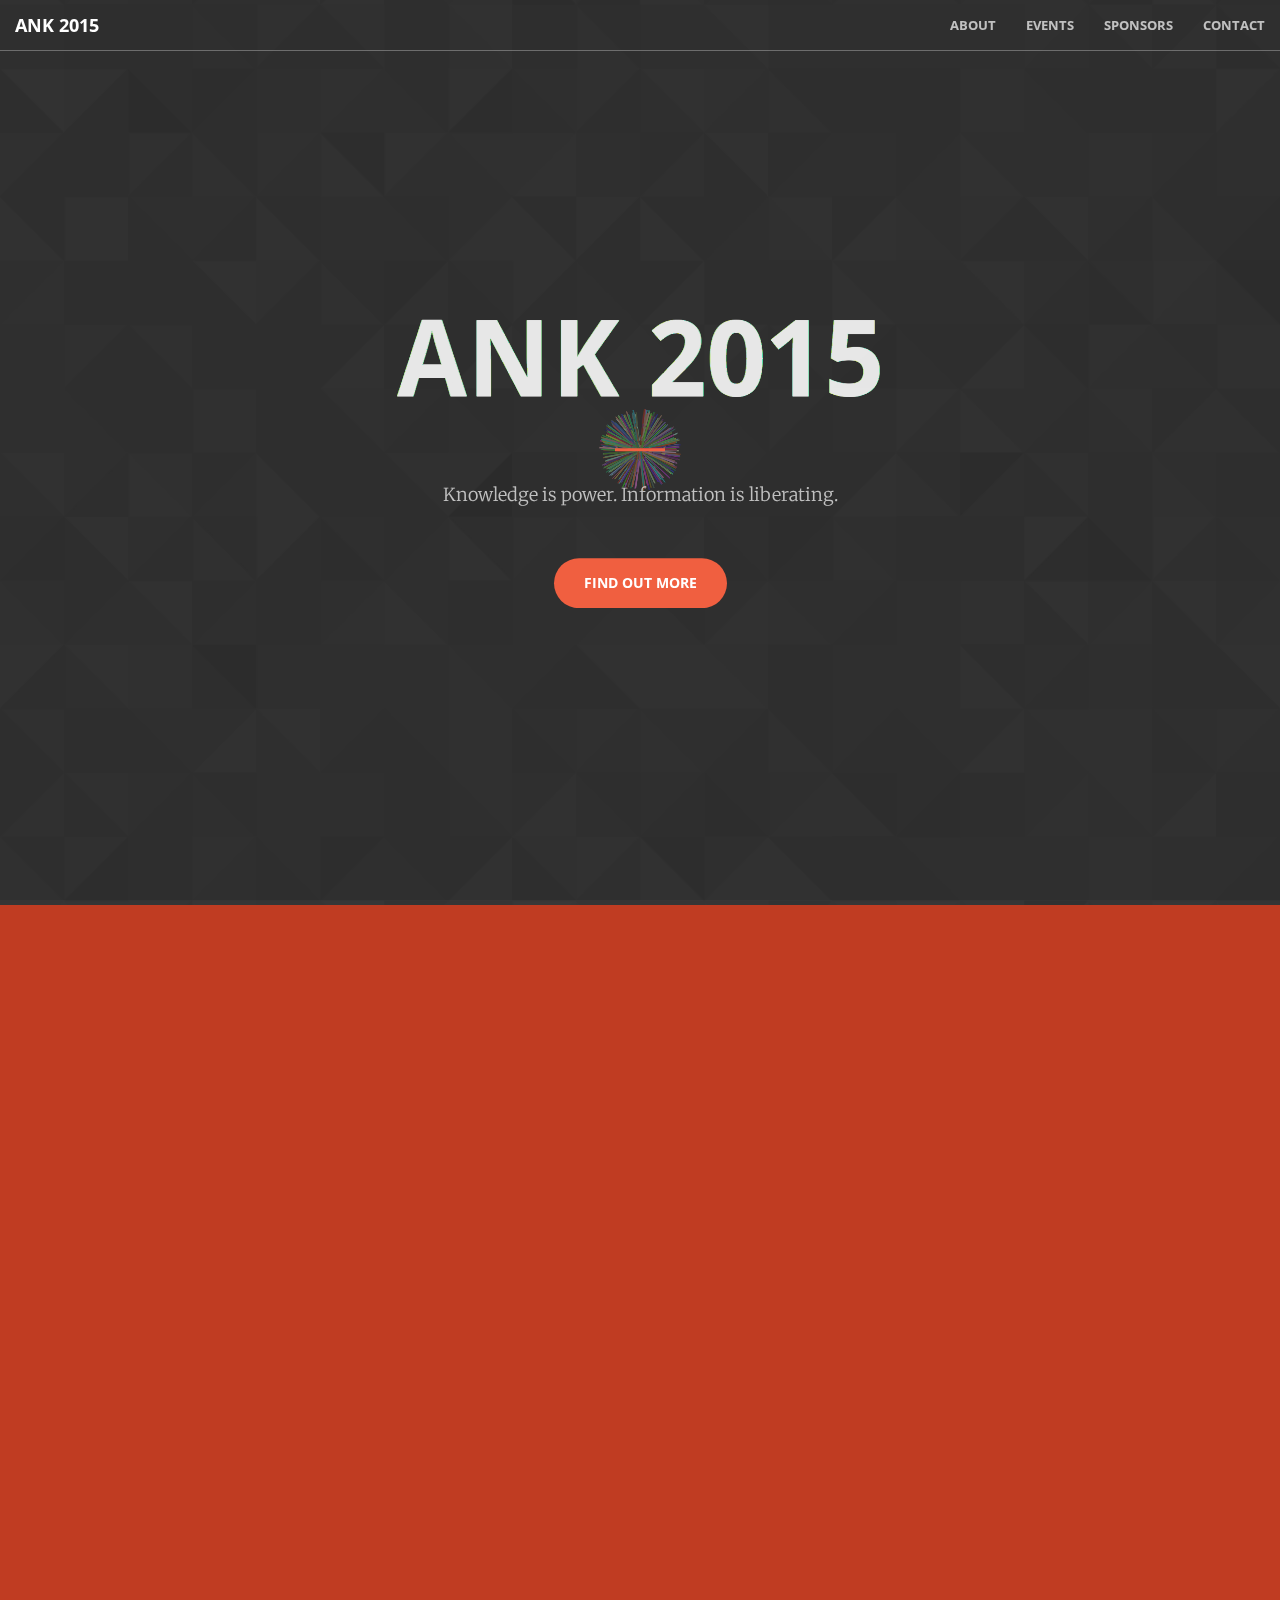
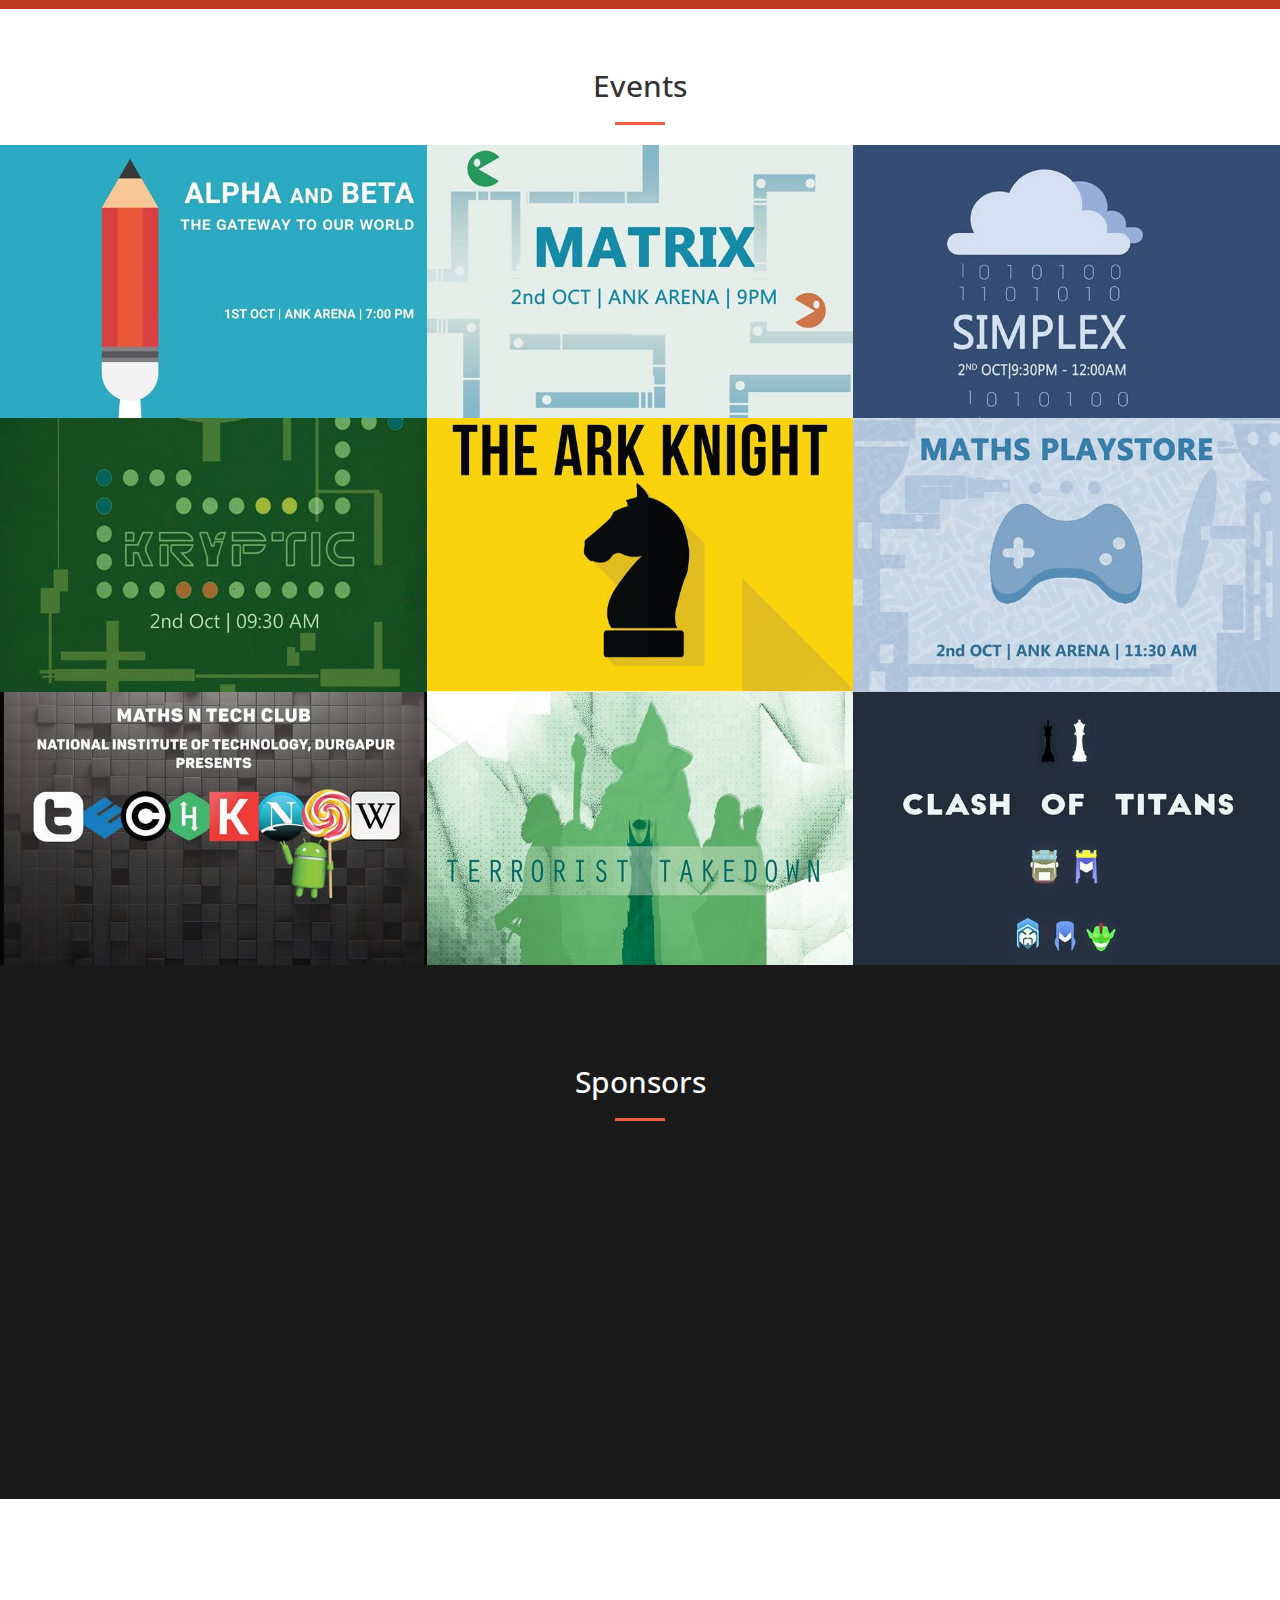
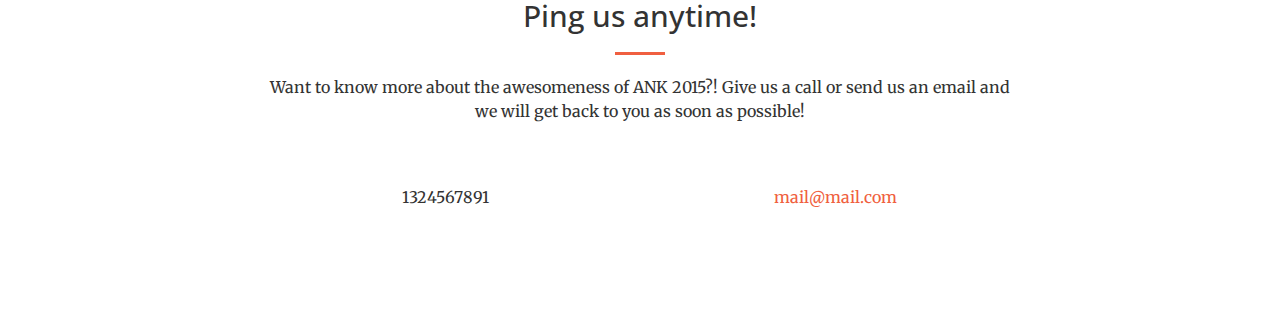
==== index.html @ 2918315d "Change event posters" ====
<!DOCTYPE html>
<html lang="en">

<head>

    <meta charset="utf-8">
    <meta http-equiv="X-UA-Compatible" content="IE=edge">
    <meta name="viewport" content="width=device-width, initial-scale=1">
    <meta name="description" content="ANK 2015 - The Knowledge Fest by National Institute Of Technology Durgapur Maths N Tech Club">
    <meta name="author" content="Maths N Tech Club">

    <title>ANK 2015 | The Knowledge Fest</title>

    <!-- Bootstrap Core CSS -->
    <link rel="stylesheet" href="css/bootstrap.min.css" type="text/css">

    <!-- Custom Fonts -->
    <link href='http://fonts.googleapis.com/css?family=Open+Sans:300italic,400italic,600italic,700italic,800italic,400,300,600,700,800' rel='stylesheet' type='text/css'>
    <link href='http://fonts.googleapis.com/css?family=Merriweather:400,300,300italic,400italic,700,700italic,900,900italic' rel='stylesheet' type='text/css'>
    <link rel="stylesheet" href="font-awesome/css/font-awesome.min.css" type="text/css">

    <!-- Plugin CSS -->
    <link rel="stylesheet" href="css/animate.min.css" type="text/css">

    <!-- Custom CSS -->
    <link rel="stylesheet" href="css/creative.css" type="text/css">
    <link rel="stylesheet" href="css/style.css" type="text/css">

    <!-- HTML5 Shim and Respond.js IE8 support of HTML5 elements and media queries -->
    <!-- WARNING: Respond.js doesn't work if you view the page via file:// -->
    <!--[if lt IE 9]>
        <script src="https://oss.maxcdn.com/libs/html5shiv/3.7.0/html5shiv.js"></script>
        <script src="https://oss.maxcdn.com/libs/respond.js/1.4.2/respond.min.js"></script>
    <![endif]-->

</head>

<body id="page-top">

    <nav id="mainNav" class="navbar navbar-default navbar-fixed-top">
        <div class="container-fluid">
            <!-- Brand and toggle get grouped for better mobile display -->
            <div class="navbar-header">
                <button type="button" class="navbar-toggle collapsed" data-toggle="collapse" data-target="#bs-example-navbar-collapse-1">
                    <span class="sr-only">Toggle navigation</span>
                    <span class="icon-bar"></span>
                    <span class="icon-bar"></span>
                    <span class="icon-bar"></span>
                </button>
                <a class="navbar-brand page-scroll" href="#page-top">ANK 2015</a>
            </div>

            <!-- Collect the nav links, forms, and other content for toggling -->
            <div class="collapse navbar-collapse" id="bs-example-navbar-collapse-1">
                <ul class="nav navbar-nav navbar-right">
                    <li>
                        <a class="page-scroll" href="#about">About</a>
                    </li>
                    <li>
                        <a class="page-scroll" href="#events">Events</a>
                    </li>
                    <li>
                        <a class="page-scroll" href="#sponsors">Sponsors</a>
                    </li>
                    <li>
                        <a class="page-scroll" href="#contact">Contact</a>
                    </li>
                </ul>
            </div>
            <!-- /.navbar-collapse -->
        </div>
        <!-- /.container-fluid -->
    </nav>

    <header>
    	<canvas id="bgCanvas"></canvas>
        <div class="header-content">
            <div class="header-content-inner">
            <div id="Pcontainer" class="Pcontainer">
                <ul id="scene" class="scene" data-scalar-x="4" data-scalar-y="8">
                    <li class="layer ankBig" data-depth="1.00"><img src="img/pllx/ankBig.png" class="img-responsive"></li>
                    <li class="layer ankBig" data-depth="0.80"><img src="img/pllx/ankBig.png" class="img-responsive"></li>
                    <li class="layer ankBig" data-depth="0.60"><img src="img/pllx/ankBig.png" class="img-responsive"></li>
                    <li class="layer ankBig" data-depth="0.40"><img src="img/pllx/ankBig.png" class="img-responsive"></li>
                    <li class="layer ankBig" data-depth="0.20"><img src="img/pllx/ankBig.png" class="img-responsive"></li>
                    <li class="layer ankBig" data-depth="0.00"><img src="img/pllx/ankBig.png" class="img-responsive"></li>
                </ul>
            </div>



                <h1 id="ankBigText">ANK 2015</h1>
                <hr>
                <p>Knowledge is power. Information is liberating.</p>
                <a href="#about" class="btn btn-primary btn-xl page-scroll">Find Out More</a>
            </div>


    


        </div>
    </header>

    <section class="bg-primary" id="about">
        <div class="container">
            <div class="row">
                <div class="col-lg-8 col-lg-offset-2 text-center" id="aboutAnk">
                    <h2 class="section-heading">About ANK</h2>
                    <hr class="light">
                    <p class="text-faded">Started in the year 2004, Maths and Tech Club was initially conceived with the concept of creating a platform to engender in students fervour for mathematics by emphasising its benefits and the want for logic through a multitude of intriguing challenges. Due to the uniqueness of our area of emphasis and the unending support of our faculty, Maths N Tech Club conquers greater heights with every passing year, as is evident from the grand success of ANK 2013, and also the third edi-tion of the technical magazine Anveshan which has received favourable reviews from a number of national institutes in the field, providing national cognition. The aim is to imbue some gaiety in our intensely banal odd- semester, where students can enhance their aptitude, quench their knowledge for thirst, and have a jovial time. ANK 2014 is conceptuated to take these things into consideration. Coming up with a plethora of events like Simplex, Kryptic, Constructo, Clash of the Titans, Terrorist Takedown etc, this fest guarantees to elevate student aptitude to a new zenith of logic and free-thinking. 
</p>
                    <a href="#" id="getStartedButton" class="btn btn-default btn-xl">Get Started!</a>
                </div>
            </div>
        </div>
    </section>


    <section class="no-padding" id="events">
    	<div class="container">
            <div class="row">
                <div class="col-lg-12 text-center">
                    <h2 class="section-heading" id="eventsHeading">Events</h2>
                    <hr class="primary">
                </div>
            </div>
        </div>
        <div class="container-fluid">
            <div class="row no-gutter">
                <div class="col-lg-4 col-sm-6">
                    <a href="#" class="portfolio-box">
                        <img src="img/events/alphaandbeta.jpg" class="img-responsive event-img" alt="">
                        <div class="portfolio-box-caption">
                            <div class="portfolio-box-caption-content">
                                <div class="project-name">
                                    ALPHA AND BETA
                                </div>
                            </div>
                        </div>
                    </a>
                </div>
                <div class="col-lg-4 col-sm-6">
                    <a href="#" class="portfolio-box">
                        <img src="img/events/matrix.jpg" class="img-responsive event-img" alt="">
                        <div class="portfolio-box-caption">
                            <div class="portfolio-box-caption-content">
                                <div class="project-name">
                                    MATRIX
                                </div>
                            </div>
                        </div>
                    </a>
                </div>
                <div class="col-lg-4 col-sm-6">
                    <a href="#" class="portfolio-box">
                        <img src="img/events/simplex.jpg" class="img-responsive event-img" alt="">
                        <div class="portfolio-box-caption">
                            <div class="portfolio-box-caption-content">
                                <div class="project-name">
                                    SIMPLEX
                                </div>
                            </div>
                        </div>
                    </a>
                </div>
                <div class="col-lg-4 col-sm-6">
                    <a href="#" class="portfolio-box">
                        <img src="img/events/kryptic.jpg" class="img-responsive event-img" alt="">
                        <div class="portfolio-box-caption">
                            <div class="portfolio-box-caption-content">
                                <div class="project-name">
                                    KRYPTIC
                                </div>
                            </div>
                        </div>
                    </a>
                </div>
                <div class="col-lg-4 col-sm-6">
                    <a href="#" class="portfolio-box">
                        <img src="img/events/thearkknight.jpg" class="img-responsive event-img" alt="">
                        <div class="portfolio-box-caption">
                            <div class="portfolio-box-caption-content">
                                <div class="project-name">
                                    THE ARK KNIGHT
                                </div>
                            </div>
                        </div>
                    </a>
                </div>
                <div class="col-lg-4 col-sm-6">
                    <a href="#" class="portfolio-box">
                        <img src="img/events/mathsplaystore.jpg" class="img-responsive event-img" alt="">
                        <div class="portfolio-box-caption">
                            <div class="portfolio-box-caption-content">
                                <div class="project-name">
                                    MATHS PLAY STORE
                                </div>
                            </div>
                        </div>
                    </a>
                </div>
                <div class="col-lg-4 col-sm-6">
                    <a href="#" class="portfolio-box">
                        <img src="img/events/techknow.jpg" class="img-responsive event-img" alt="">
                        <div class="portfolio-box-caption">
                            <div class="portfolio-box-caption-content">
                                <div class="project-name">
                                    TECH KNOW
                                </div>
                            </div>
                        </div>
                    </a>
                </div>
                <div class="col-lg-4 col-sm-6">
                    <a href="#" class="portfolio-box">
                        <img src="img/events/tt.jpg" class="img-responsive event-img" alt="">
                        <div class="portfolio-box-caption">
                            <div class="portfolio-box-caption-content">
                                <div class="project-name">
                                    TERRORIST TAKEDOWN
                                </div>
                            </div>
                        </div>
                    </a>
                </div>
                <div class="col-lg-4 col-sm-6">
                    <a href="#" class="portfolio-box">
                        <img src="img/events/clashoftitans.jpg" class="img-responsive event-img" alt="">
                        <div class="portfolio-box-caption">
                            <div class="portfolio-box-caption-content">
                                <div class="project-name">
                                    CLASH OF TITANS
                                </div>
                            </div>
                        </div>
                    </a>
            	</div>
        </div>
    </section>



        <section id="sponsors">
        <div class="container">
            <div class="row">
                <div class="col-lg-12 text-center">
                    <h2 class="section-heading">Sponsors</h2>
                    <hr class="primary">
                </div>
            </div>
        </div>
        <div class="container">
            <div class="row">
                <div class="col-lg-3 col-md-6 text-center">
                    <div class="service-box">
                        <img src="img/sopnsors/flo.png" class="img-responsive" alt="">
                        <h3>Career Launcher</h3>
                        <p class="text-muted">Tag Line</p>
                    </div>
                </div>
                <div class="col-lg-3 col-md-6 text-center">
                    <div class="service-box">
                        <img src="img/sopnsors/lee.png" class="img-responsive" alt="">
                        <h3>Lee</h3>
                        <p class="text-muted">tag</p>
                    </div>
                </div>
                <div class="col-lg-3 col-md-6 text-center">
                    <div class="service-box">
                        <img src="img/sopnsors/lol.png" class="img-responsive" alt="">
                        <h3>Unison</h3>
                    </div>
                </div>
                <div class="col-lg-3 col-md-6 text-center">
                    <div class="service-box">
                        <img src="img/sopnsors/sav.png" class="img-responsive" alt="">
                        <h3>Sarovar</h3>
                        <p class="text-muted">Sarovar Hotels</p>
                    </div>
                </div>
            </div>
        </div>
    </section>


    <section id="contact">
        <div class="container">
            <div class="row">
                <div class="col-lg-8 col-lg-offset-2 text-center">
                    <h2 class="section-heading">Ping us anytime!</h2>
                    <hr class="primary">
                    <p>Want to know more about the awesomeness of ANK 2015?! Give us a call or send us an email and we will get back to you as soon as possible!</p>
                </div>
                <div class="col-lg-4 col-lg-offset-2 text-center">
                    <i class="fa fa-phone fa-3x wow bounceIn"></i>
                    <p>1324567891</p>
                </div>
                <div class="col-lg-4 text-center">
                    <i class="fa fa-envelope-o fa-3x wow bounceIn" data-wow-delay=".1s"></i>
                    <p><a href="mailto:your-email@your-domain.com">mail@mail.com</a></p>
                </div>
            </div>
        </div>
    </section>

    <!-- jQuery -->
    <script src="js/jquery.js"></script>

    <!-- Bootstrap Core JavaScript -->
    <script src="js/bootstrap.min.js"></script>

    <!-- Plugin JavaScript -->
    <script src="js/jquery.easing.min.js"></script>
    <script src="js/jquery.fittext.js"></script>
    <script src="js/wow.min.js"></script>

    <!-- Parallax Scripts -->
    <script src="js/parallax.min.js"></script>

    <!-- scroll scripts -->
    <script type="text/javascript" src="js/TweenMax.min.js"></script>
    <script src="js/jquery.superscrollorama.js"></script>


    <script>

    // Parallax
    var scene = document.getElementById('scene');
    var parallax = new Parallax(scene);

    </script>


    <!-- Custom Theme JavaScript -->
    <script src="js/creative.js"></script>



    <script type="text/javascript">
    // Scroll
    $(document).ready(function() {
			var controller = $.superscrollorama();
			var scrollDuration = 200;
			// individual element tween examples
			controller.addTween('#aboutAnk', TweenMax.from( $('#about'), .6, {css:{background: '#C03C22'}}));
			controller.addTween('#aboutAnk', TweenMax.from( $('#aboutAnk'), 1, {css:{opacity: 0,paddingTop: '6%'}}));


			
			controller.addTween('#sponsors', TweenMax.fromTo( $('.service-box'), .25, {css:{opacity:0, width:'80%'}, immediateRender:true, ease:Quad.easeInOut}, {css:{opacity:1, width:'100%'}, ease:Quad.easeInOut}), scrollDuration);

			//alert("hi");
		});
    </script>


    <script src="js/stats.min.js"></script>
		<script src="js/proton-1.0.0.min.js"></script>
		<script>
			var canvas;
			var context;
			var proton;
			var renderer;
			var emitter;
			var stats;
			var mouseObj;
			var _mousedown = false;
			var repulsionBehaviour, crossZoneBehaviour;
			
			Main();
			
			function Main() {
				canvas = document.getElementById("bgCanvas");
				canvas.width = window.innerWidth;
				canvas.height = window.innerHeight;
				context = canvas.getContext('2d');
				addStats();

				createProton();
				createRenderer();
				tick();
				canvas.addEventListener('mousedown', mousedownHandler, false);
				canvas.addEventListener('mouseup', mouseupHandler, false);
				canvas.addEventListener('mousemove', mousemoveHandler, false);
				window.onresize = function(e) {
					canvas.width = window.innerWidth;
					canvas.height = window.innerHeight;
					crossZoneBehaviour.reset(new Proton.RectZone(0, 0, canvas.width, canvas.height), 'cross');
				}
			}

			function addStats() {
				stats = new Stats();
				stats.setMode(2);
				stats.domElement.style.position = 'absolute';
				stats.domElement.style.left = '0px';
				stats.domElement.style.top = '0px';
				//document.body.appendChild(stats.domElement);
			}

			function createProton() {
				proton = new Proton;
				emitter = new Proton.Emitter();
				emitter.damping = 0.008;
				emitter.rate = new Proton.Rate(260);
				emitter.addInitialize(new Proton.Mass(1));
				//emitter.addInitialize(new Proton.ImageTarget(['img/particle.png'], 32));
				emitter.addInitialize(new Proton.Radius(20, 200));
				emitter.addBehaviour(new Proton.Alpha(1, 0));
				emitter.addInitialize(new Proton.Velocity(new Proton.Span(0.1), new Proton.Span(0, 360), 'polar'));
				emitter.addBehaviour(new Proton.Scale(3.5, 0.1));

				mouseObj = {
					x : 1003 / 2,
					y : 610 / 2
				};
				repulsionBehaviour = new Proton.Repulsion(mouseObj, 0, 0);
				addrepulsionBehaviours();
				crossZoneBehaviour = new Proton.CrossZone(new Proton.RectZone(0, 0, canvas.width, canvas.height), 'cross');
				emitter.addBehaviour(new Proton.Color('random'));
				emitter.addBehaviour(repulsionBehaviour);
				emitter.addBehaviour(crossZoneBehaviour);
				emitter.p.x = canvas.width / 2;
				emitter.p.y = canvas.height / 2;
				emitter.emit('once');
				proton.addEmitter(emitter);
			}

			function addrepulsionBehaviours() {
				var total = 60;
				var d = 360 / total;
				var R = 230;
				for (var i = 0; i < 360; i += d) {
					var x = R * Math.cos(i * Math.PI / 180);
					var y = R * Math.sin(i * Math.PI / 180);
					emitter.addBehaviour(new Proton.Attraction({
						x : x + canvas.width / 2,
						y : y + canvas.height / 2
					}, 10, 300));
				}

				emitter.addBehaviour(new Proton.Repulsion({
					x : canvas.width / 2,
					y : canvas.height / 2
				}, 20, 300));
			}

			function mousedownHandler(e) {
				_mousedown = true;
			}

			function mousemoveHandler(e) {
				if (_mousedown) {
					var _x, _y;
					if (e.layerX || e.layerX == 0) {
						_x = e.layerX;
						_y = e.layerY;
					} else if (e.offsetX || e.offsetX == 0) {
						_x = e.offsetX;
						_y = e.offsetY;
					}

					mouseObj.x = _x;
					mouseObj.y = _y;
					repulsionBehaviour.reset(mouseObj, 30, 500);
				}
			}

			function createRenderer() {
				renderer = new Proton.Renderer('other', proton);
				renderer.onProtonUpdate = function() {
					context.fillStyle = "rgba(0, 0, 0, 0.07)";
					context.fillRect(0, 0, canvas.width, canvas.height);
				};

				renderer.onParticleUpdate = function(particle) {
					context.beginPath();
					context.strokeStyle = particle.color;
					context.lineWidth = 1;
					context.moveTo(particle.old.p.x, particle.old.p.y);
					context.lineTo(particle.p.x, particle.p.y);
					context.closePath();
					context.stroke();
				};

				renderer.start();
			}

			function mouseupHandler(e) {
				_mousedown = false;
				repulsionBehaviour.reset(mouseObj, 0, 0);
			}

			function tick() {
				requestAnimationFrame(tick);

				stats.begin();
				proton.update();
				stats.end();
			}
		</script>


</body>

</html>
---- css/creative.css ----
/*!
 * Start Bootstrap - Creative Bootstrap Theme (http://startbootstrap.com)
 * Code licensed under the Apache License v2.0.
 * For details, see http://www.apache.org/licenses/LICENSE-2.0.
 */

html,
body {
    width: 100%;
    height: 100%;
}

body {
    font-family: Merriweather,'Helvetica Neue',Arial,sans-serif;
}

hr {
    max-width: 50px;
    border-color: #f05f40;
    border-width: 3px;
}

hr.light {
    border-color: #fff;
}

a {
    color: #f05f40;
    -webkit-transition: all .35s;
    -moz-transition: all .35s;
    transition: all .35s;
}

a:hover,
a:focus {
    color: #eb3812;
}

h1,
h2,
h3,
h4,
h5,
h6 {
    font-family: 'Open Sans','Helvetica Neue',Arial,sans-serif;
}

p {
    margin-bottom: 20px;
    font-size: 16px;
    line-height: 1.5;
}

.bg-primary {
    background-color: #f05f40;
}

.bg-dark {
    color: #fff;
    background-color: #222;
}

.text-faded {
    color: rgba(255,255,255,.7);
}

section {
    padding: 100px 0;
}

aside {
    padding: 50px 0;
}

.no-padding {
    padding: 0;
}

.navbar-default {
    border-color: rgba(34,34,34,.05);
    font-family: 'Open Sans','Helvetica Neue',Arial,sans-serif;
    background-color: #fff;
    -webkit-transition: all .35s;
    -moz-transition: all .35s;
    transition: all .35s;
}

.navbar-default .navbar-header .navbar-brand {
    text-transform: uppercase;
    font-family: 'Open Sans','Helvetica Neue',Arial,sans-serif;
    font-weight: 700;
    color: #f05f40;
}

.navbar-default .navbar-header .navbar-brand:hover,
.navbar-default .navbar-header .navbar-brand:focus {
    color: #eb3812;
}

.navbar-default .nav > li>a,
.navbar-default .nav>li>a:focus {
    text-transform: uppercase;
    font-size: 13px;
    font-weight: 700;
    color: #222;
}

.navbar-default .nav > li>a:hover,
.navbar-default .nav>li>a:focus:hover {
    color: #f05f40;
}

.navbar-default .nav > li.active>a,
.navbar-default .nav>li.active>a:focus {
    color: #f05f40!important;
    background-color: transparent;
}

.navbar-default .nav > li.active>a:hover,
.navbar-default .nav>li.active>a:focus:hover {
    background-color: transparent;
}

@media(min-width:768px) {
    .navbar-default {
        border-color: rgba(255,255,255,.3);
        background-color: transparent;
    }

    .navbar-default .navbar-header .navbar-brand {
        color: rgba(255,255,255,.7);
    }

    .navbar-default .navbar-header .navbar-brand:hover,
    .navbar-default .navbar-header .navbar-brand:focus {
        color: #fff;
    }

    .navbar-default .nav > li>a,
    .navbar-default .nav>li>a:focus {
        color: rgba(255,255,255,.7);
    }

    .navbar-default .nav > li>a:hover,
    .navbar-default .nav>li>a:focus:hover {
        color: #fff;
    }

    .navbar-default.affix {
        border-color: rgba(34,34,34,.05);
        background-color: #fff;
    }

    .navbar-default.affix .navbar-header .navbar-brand {
        font-size: 14px;
        color: #f05f40;
    }

    .navbar-default.affix .navbar-header .navbar-brand:hover,
    .navbar-default.affix .navbar-header .navbar-brand:focus {
        color: #eb3812;
    }

    .navbar-default.affix .nav > li>a,
    .navbar-default.affix .nav>li>a:focus {
        color: #222;
    }

    .navbar-default.affix .nav > li>a:hover,
    .navbar-default.affix .nav>li>a:focus:hover {
        color: #f05f40;
    }
}

header {
    position: relative;
    width: 100%;
    min-height: auto;
    text-align: center;
    color: #fff;
    background-image: url(../img/pattern.png);
    background-position: center;
    -webkit-background-size: cover;
    -moz-background-size: cover;
    background-size: cover;
    -o-background-size: cover;
}

header .header-content {
    position: relative;
    width: 100%;
    padding: 100px 15px;
    text-align: center;
}

header .header-content .header-content-inner h1 {
    margin-top: 0;
    margin-bottom: 0;
    text-transform: uppercase;
    font-weight: 700;
}

header .header-content .header-content-inner hr {
    margin: 30px auto;
}

header .header-content .header-content-inner p {
    margin-bottom: 50px;
    font-size: 16px;
    font-weight: 300;
    color: rgba(255,255,255,.7);
}

@media(min-width:768px) {
    header {
        min-height: 100%;
    }

    header .header-content {
        position: absolute;
        top: 50%;
        padding: 0 50px;
        -webkit-transform: translateY(-50%);
        -ms-transform: translateY(-50%);
        transform: translateY(-50%);
    }

    header .header-content .header-content-inner {
        margin-right: auto;
        margin-left: auto;
        max-width: 1000px;
    }

    header .header-content .header-content-inner p {
        margin-right: auto;
        margin-left: auto;
        max-width: 80%;
        font-size: 18px;
    }
}

.section-heading {
    margin-top: 0;
}

.service-box {
    margin: 50px auto 0;
    max-width: 400px;
}

@media(min-width:992px) {
    .service-box {
        margin: 20px auto 0;
    }
}

.service-box p {
    margin-bottom: 0;
}

.portfolio-box {
    display: block;
    position: relative;
    margin: 0 auto;
    max-width: 650px;
}

.portfolio-box .portfolio-box-caption {
    display: block;
    position: absolute;
    bottom: 0;
    width: 100%;
    height: 100%;
    text-align: center;
    color: #fff;
    opacity: 0;
    background: rgba(240,95,64,.9);
    -webkit-transition: all .35s;
    -moz-transition: all .35s;
    transition: all .35s;
}

.portfolio-box .portfolio-box-caption .portfolio-box-caption-content {
    position: absolute;
    top: 50%;
    width: 100%;
    text-align: center;
    transform: translateY(-50%);
}

.portfolio-box .portfolio-box-caption .portfolio-box-caption-content .project-category,
.portfolio-box .portfolio-box-caption .portfolio-box-caption-content .project-name {
    padding: 0 15px;
    font-family: 'Open Sans','Helvetica Neue',Arial,sans-serif;
}

.portfolio-box .portfolio-box-caption .portfolio-box-caption-content .project-category {
    text-transform: uppercase;
    font-size: 14px;
    font-weight: 600;
}

.portfolio-box .portfolio-box-caption .portfolio-box-caption-content .project-name {
    font-size: 18px;
}

.portfolio-box:hover .portfolio-box-caption {
    opacity: 1;
}

@media(min-width:768px) {
    .portfolio-box .portfolio-box-caption .portfolio-box-caption-content .project-category {
        font-size: 16px;
    }

    .portfolio-box .portfolio-box-caption .portfolio-box-caption-content .project-name {
        font-size: 22px;
    }
}

.call-to-action h2 {
    margin: 0 auto 20px;
}

.text-primary {
    color: #f05f40;
}

.no-gutter > [class*=col-] {
    padding-right: 0;
    padding-left: 0;
}

.btn-default {
    border-color: #fff;
    color: #222;
    background-color: #fff;
    -webkit-transition: all .35s;
    -moz-transition: all .35s;
    transition: all .35s;
}

.btn-default:hover,
.btn-default:focus,
.btn-default.focus,
.btn-default:active,
.btn-default.active,
.open > .dropdown-toggle.btn-default {
    border-color: #ededed;
    color: #222;
    background-color: #f2f2f2;
}

.btn-default:active,
.btn-default.active,
.open > .dropdown-toggle.btn-default {
    background-image: none;
}

.btn-default.disabled,
.btn-default[disabled],
fieldset[disabled] .btn-default,
.btn-default.disabled:hover,
.btn-default[disabled]:hover,
fieldset[disabled] .btn-default:hover,
.btn-default.disabled:focus,
.btn-default[disabled]:focus,
fieldset[disabled] .btn-default:focus,
.btn-default.disabled.focus,
.btn-default[disabled].focus,
fieldset[disabled] .btn-default.focus,
.btn-default.disabled:active,
.btn-default[disabled]:active,
fieldset[disabled] .btn-default:active,
.btn-default.disabled.active,
.btn-default[disabled].active,
fieldset[disabled] .btn-default.active {
    border-color: #fff;
    background-color: #fff;
}

.btn-default .badge {
    color: #fff;
    background-color: #222;
}

.btn-primary {
    border-color: #f05f40;
    color: #fff;
    background-color: #f05f40;
    -webkit-transition: all .35s;
    -moz-transition: all .35s;
    transition: all .35s;
}

.btn-primary:hover,
.btn-primary:focus,
.btn-primary.focus,
.btn-primary:active,
.btn-primary.active,
.open > .dropdown-toggle.btn-primary {
    border-color: #ed431f;
    color: #fff;
    background-color: #ee4b28;
}

.btn-primary:active,
.btn-primary.active,
.open > .dropdown-toggle.btn-primary {
    background-image: none;
}

.btn-primary.disabled,
.btn-primary[disabled],
fieldset[disabled] .btn-primary,
.btn-primary.disabled:hover,
.btn-primary[disabled]:hover,
fieldset[disabled] .btn-primary:hover,
.btn-primary.disabled:focus,
.btn-primary[disabled]:focus,
fieldset[disabled] .btn-primary:focus,
.btn-primary.disabled.focus,
.btn-primary[disabled].focus,
fieldset[disabled] .btn-primary.focus,
.btn-primary.disabled:active,
.btn-primary[disabled]:active,
fieldset[disabled] .btn-primary:active,
.btn-primary.disabled.active,
.btn-primary[disabled].active,
fieldset[disabled] .btn-primary.active {
    border-color: #f05f40;
    background-color: #f05f40;
}

.btn-primary .badge {
    color: #f05f40;
    background-color: #fff;
}

.btn {
    border: 0;
    border-radius: 300px;
    text-transform: uppercase;
    font-family: 'Open Sans','Helvetica Neue',Arial,sans-serif;
    font-weight: 700;
}

.btn-xl {
    padding: 15px 30px;
}

::-moz-selection {
    text-shadow: none;
    color: #fff;
    background: #222;
}

::selection {
    text-shadow: none;
    color: #fff;
    background: #222;
}

img::selection {
    color: #fff;
    background: 0 0;
}

img::-moz-selection {
    color: #fff;
    background: 0 0;
}

body {
    webkit-tap-highlight-color: #222;
}
---- css/style.css ----
.layer{

	margin: 0 auto;
}


#ankBigText{
	display: none;
}

.event-img {
  max-width: none;
  width: 100%;
}

#sponsors{

	background: #1a1a1a;
	color: #fff;
}


#eventsHeading{
  padding-top: 2em;
}
#bgCanvas{

    opacity: .4;
    overflow: hidden;
    width: 100%;
}
#about {
  background: #f05f40
  -webkit-transition: background-color 1000ms linear;
    -moz-transition: background-color 1000ms linear;
    -o-transition: background-color 1000ms linear;
    -ms-transition: background-color 1000ms linear;
    transition: background-color 1000ms linear;
}
/* PARALLAX */
.ankBig {
	max-width: 500px;
	margin: 0 auto;
}
.layer{
	max-width: 500px;
	margin: 0 auto;
}
.Pcontainer {
  position: relative;
  max-width: 500px;
  margin: 0 auto;
  opacity: .9;
}
.scene {
  padding: 0;
  margin: 0;
}




/* Smartphones (portrait and landscape) ----------- */
@media only screen and (max-width: 767px), only screen and (max-device-width: 767px) {

.Pcontainer {
  display: none;
}

#bgCanvas{
  display: none;
}

#ankBigText{
	display: block;
}

}

.fill {
  position: absolute;
  bottom: 5%;
  right: 5%;
  left: 5%;
  top: 5%;
}

.expand-width {
  width: 100%;
}

.border {
  border: 2px dashed #00FFAA;
}

.aspect {
  opacity: 0.2;
}

.layer:nth-child(1) {
  opacity: 0.15;
}
.layer:nth-child(1) button {
  -webkit-transform: rotate(150deg);
}

.layer:nth-child(2) {
  opacity: 0.30;
}
.layer:nth-child(2) button {
  -webkit-transform: rotate(120deg);
}

.layer:nth-child(3) {
  opacity: 0.45;
}
.layer:nth-child(3) button {
  -webkit-transform: rotate(90deg);
}

.layer:nth-child(4) {
  opacity: 0.60;
}
.layer:nth-child(4) button {
  -webkit-transform: rotate(60deg);
}

.layer:nth-child(5) {
  opacity: 0.75;
}
.layer:nth-child(5) button {
  -webkit-transform: rotate(30deg);
}

.layer:nth-child(6) {
  opacity: 0.90;
}
.layer:nth-child(6) button {
}
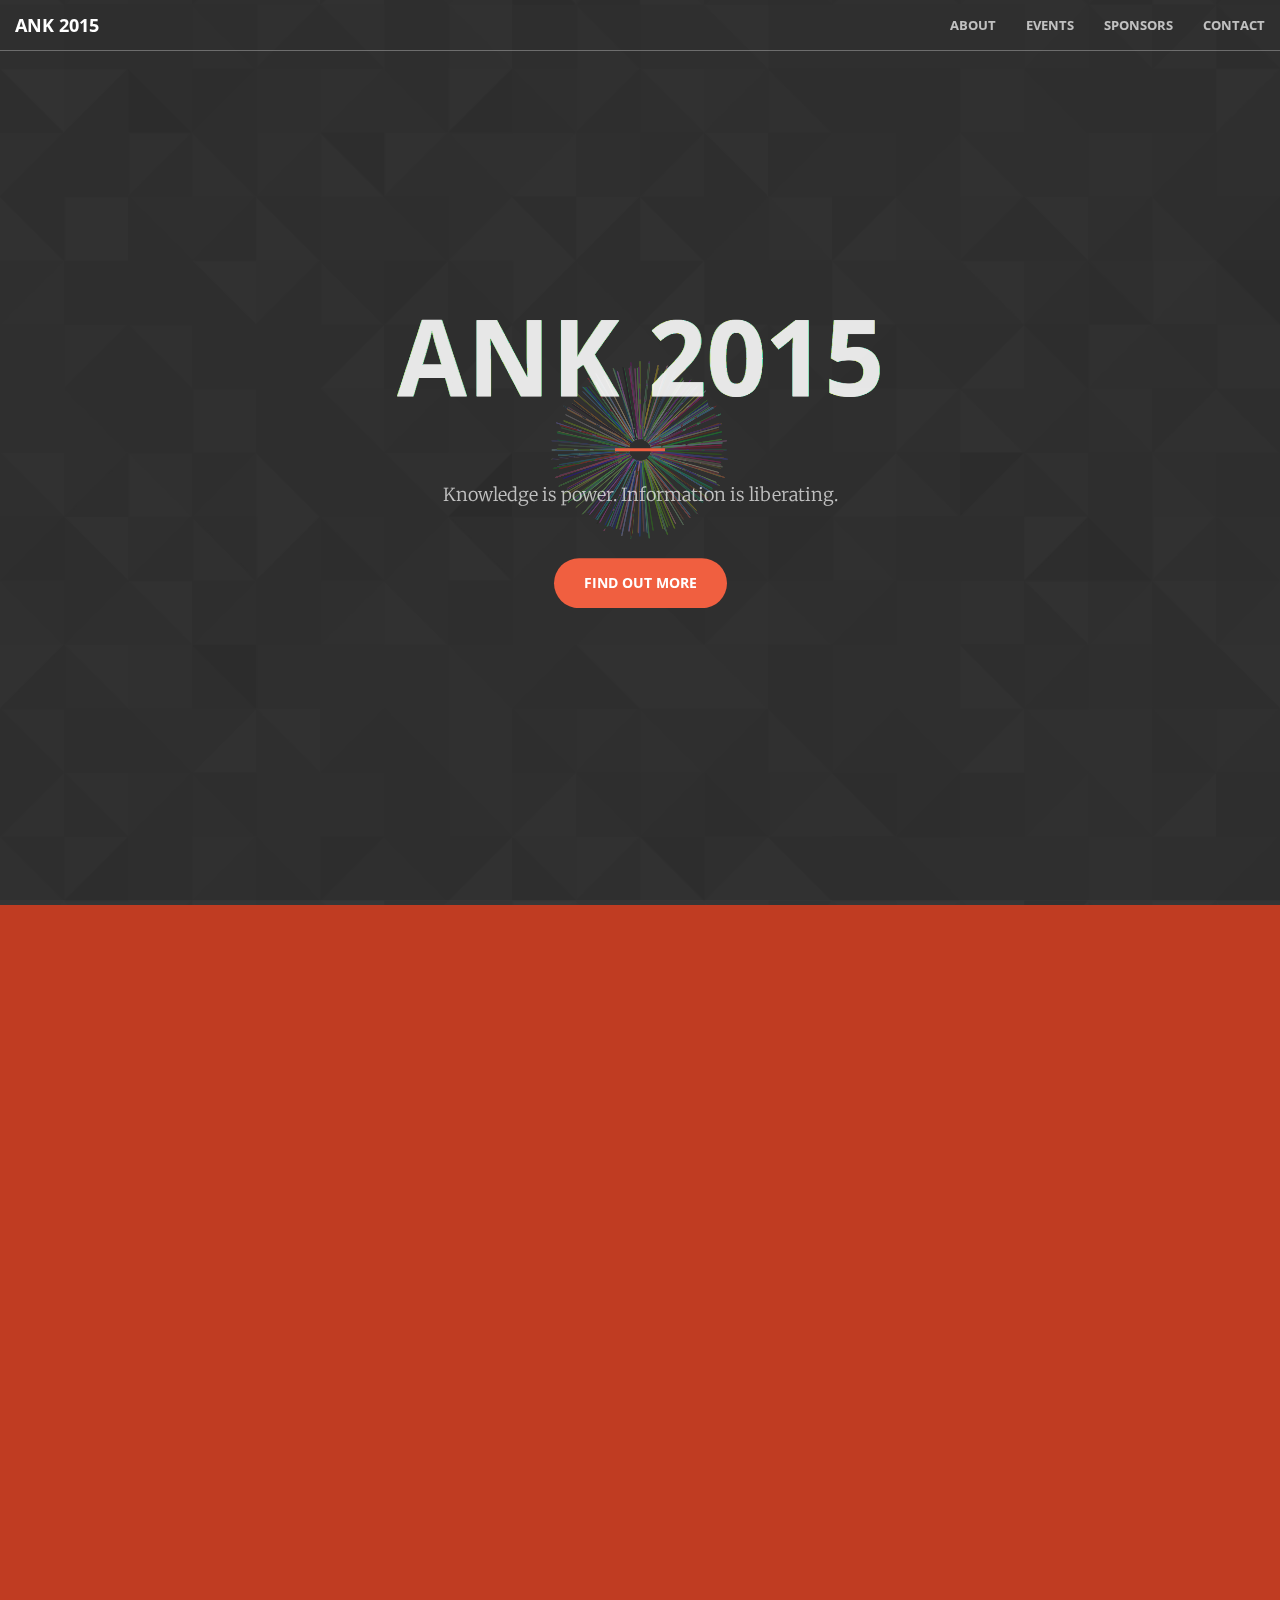
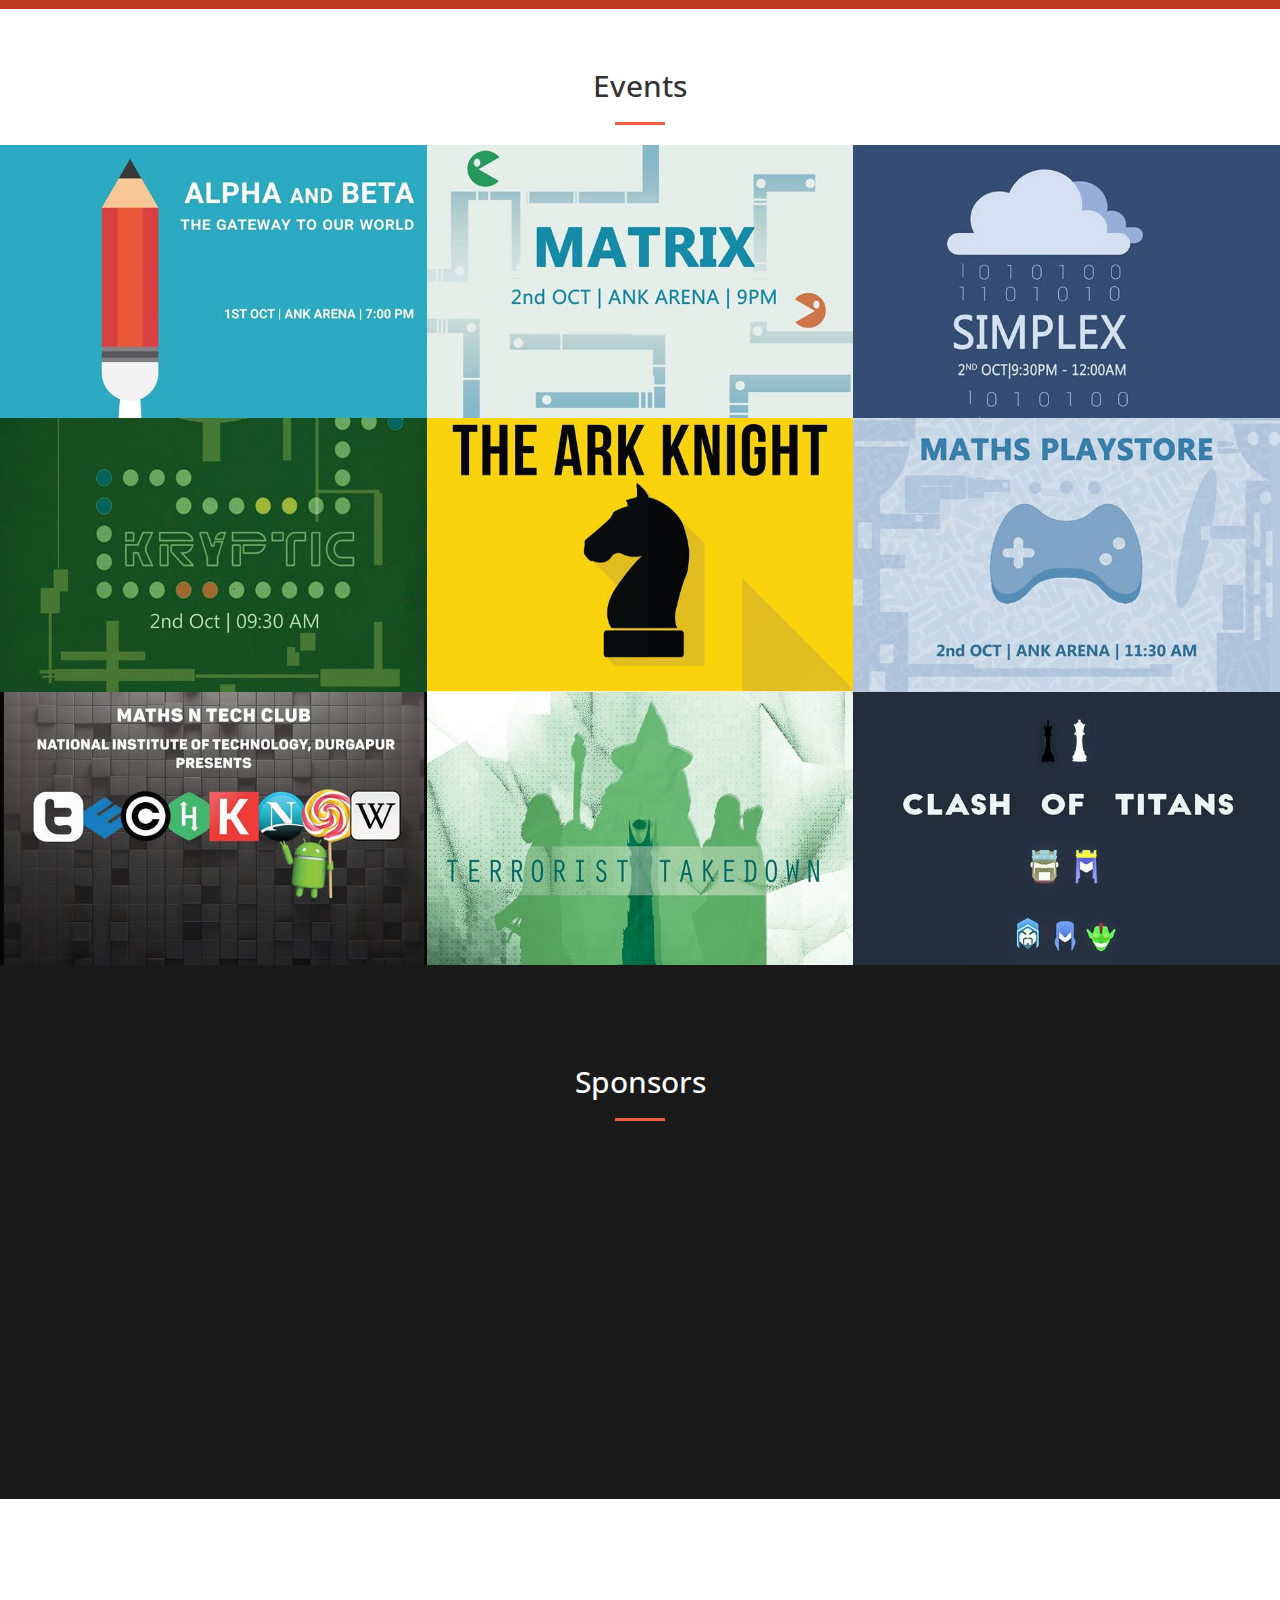
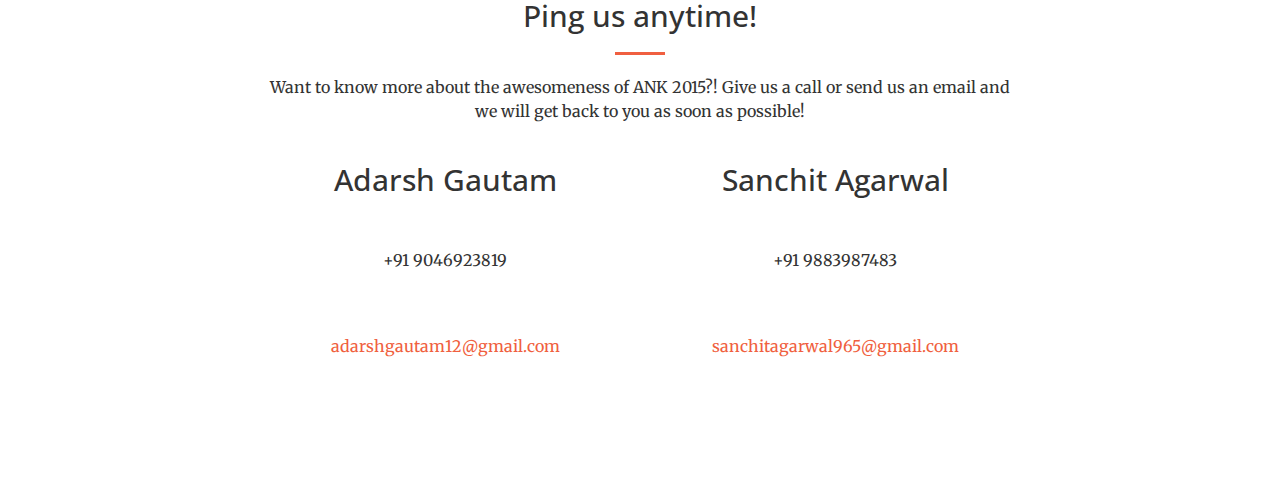
==== commit 0e05bc9e: "Contact numbers changed" ====
--- a/index.html
+++ b/index.html
@@ -293,12 +293,19 @@
                     <p>Want to know more about the awesomeness of ANK 2015?! Give us a call or send us an email and we will get back to you as soon as possible!</p>
                 </div>
                 <div class="col-lg-4 col-lg-offset-2 text-center">
+                	<h2>Adarsh Gautam</h2>
                     <i class="fa fa-phone fa-3x wow bounceIn"></i>
-                    <p>1324567891</p>
+                    <p>+91 9046923819</p>
+                    <i class="fa fa-envelope-o fa-3x wow bounceIn" data-wow-delay=".1s"></i>
+                    <p><a href="mailto:your-email@your-domain.com">adarshgautam12@gmail.com</a></p>
                 </div>
                 <div class="col-lg-4 text-center">
+                    
+                	<h2>Sanchit Agarwal</h2>
+                    <i class="fa fa-phone fa-3x wow bounceIn"></i>
+                    <p>+91 9883987483</p>
                     <i class="fa fa-envelope-o fa-3x wow bounceIn" data-wow-delay=".1s"></i>
-                    <p><a href="mailto:your-email@your-domain.com">mail@mail.com</a></p>
+                    <p><a href="mailto:your-email@your-domain.com">sanchitagarwal965@gmail.com</a></p>
                 </div>
             </div>
         </div>
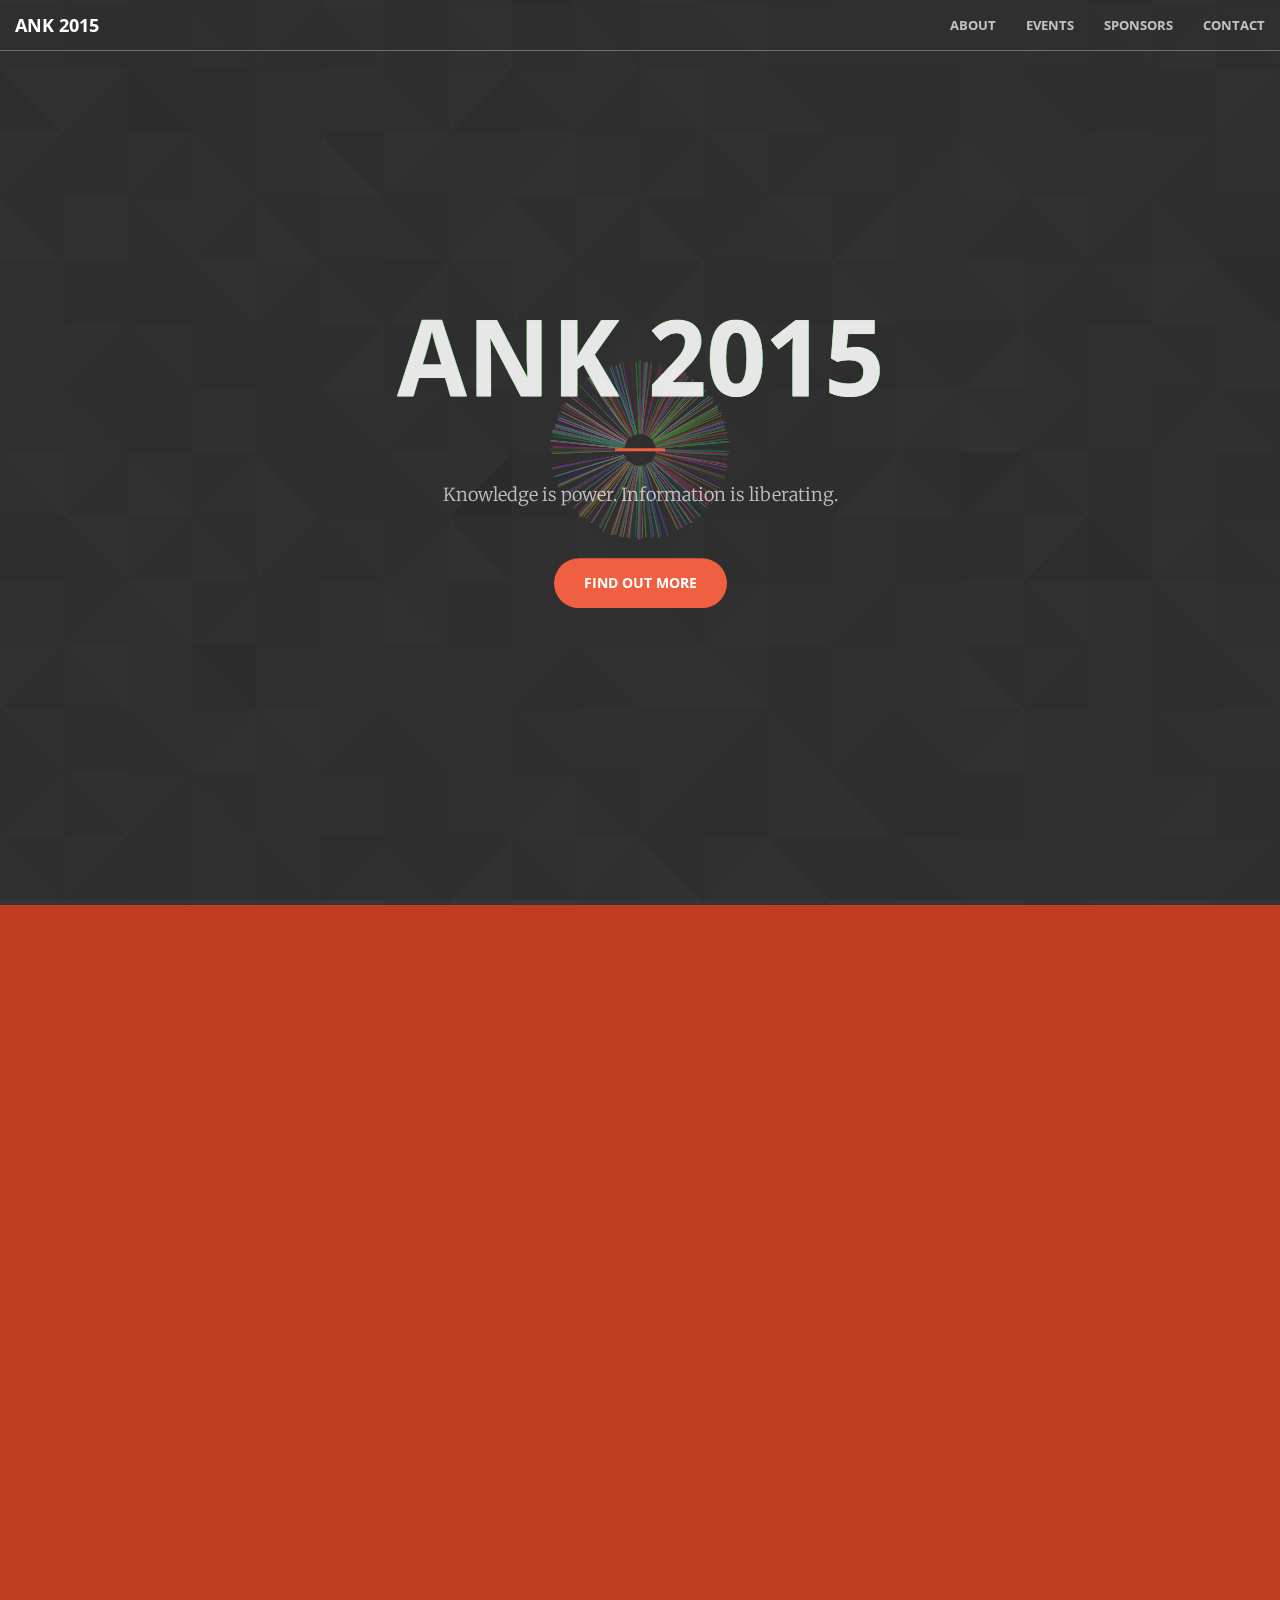
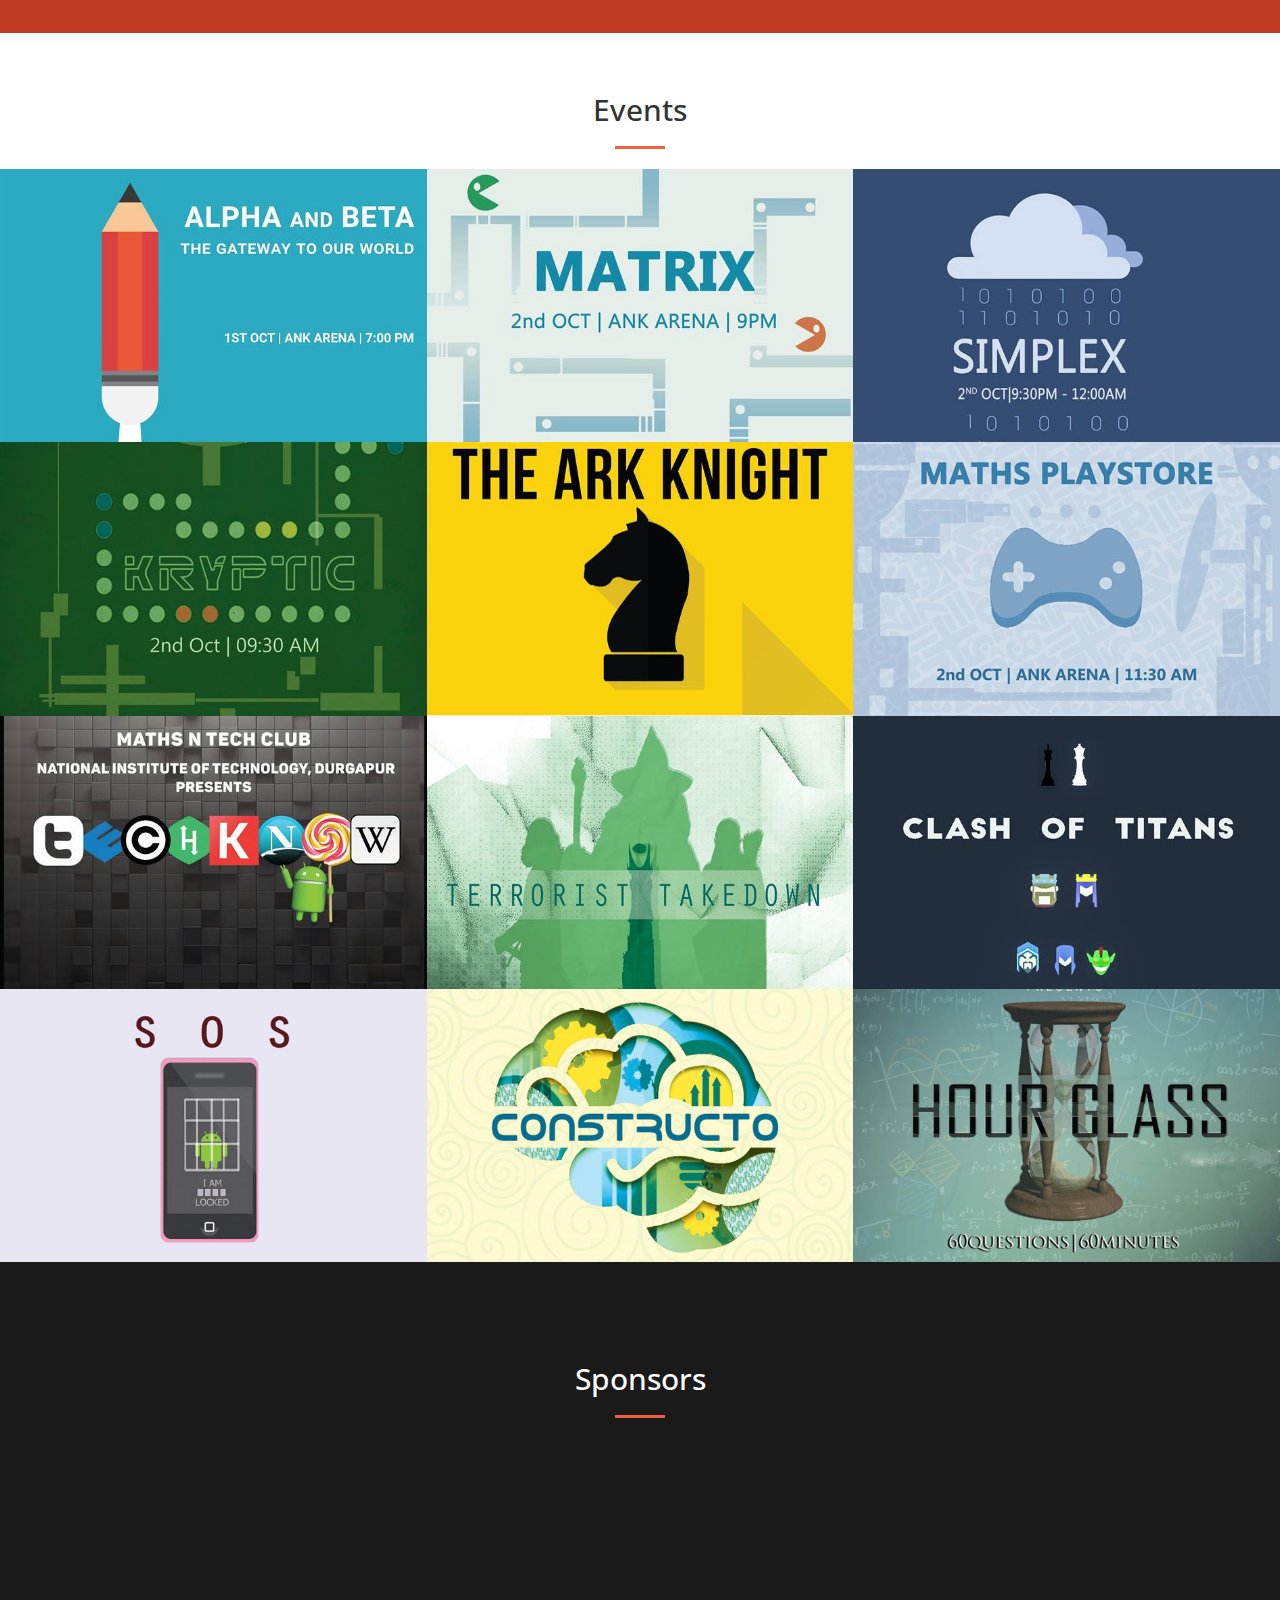
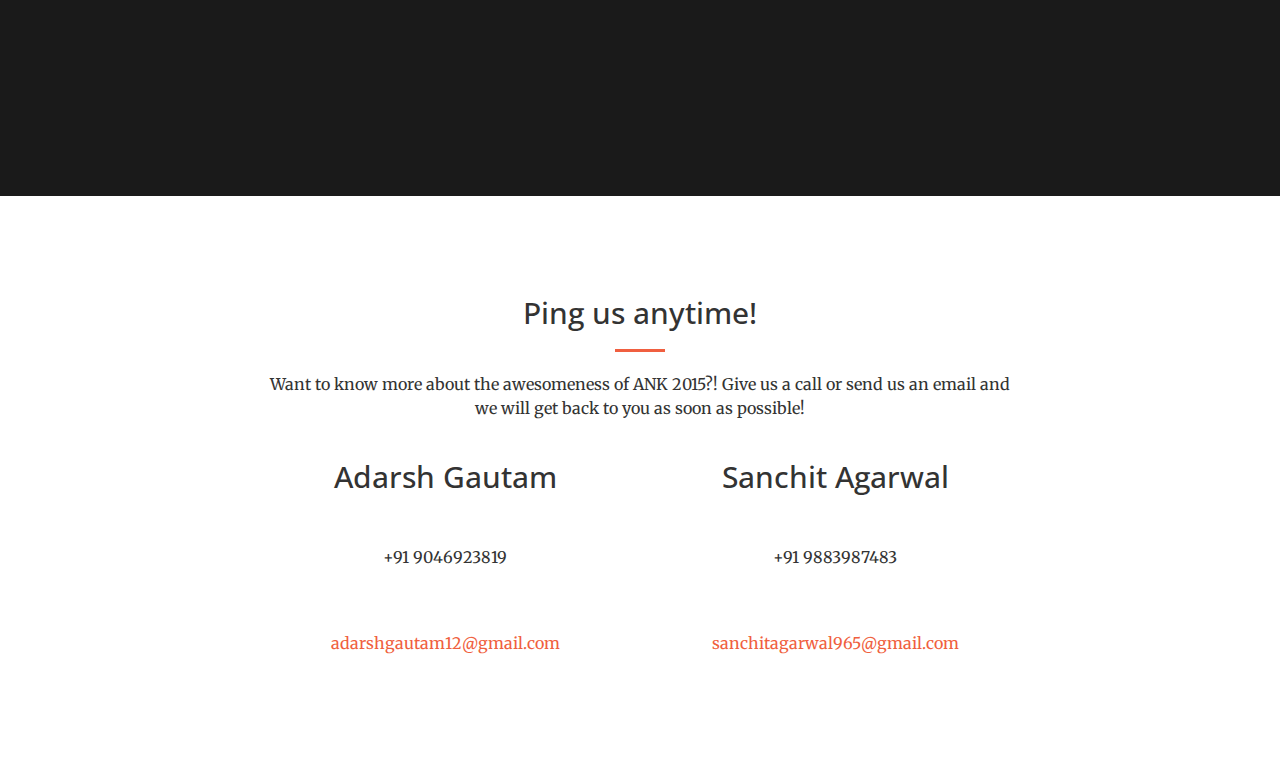
==== commit d7b655c3: "Add 3 events and change ank description" ====
--- a/index.html
+++ b/index.html
@@ -108,9 +108,9 @@
                 <div class="col-lg-8 col-lg-offset-2 text-center" id="aboutAnk">
                     <h2 class="section-heading">About ANK</h2>
                     <hr class="light">
-                    <p class="text-faded">Started in the year 2004, Maths and Tech Club was initially conceived with the concept of creating a platform to engender in students fervour for mathematics by emphasising its benefits and the want for logic through a multitude of intriguing challenges. Due to the uniqueness of our area of emphasis and the unending support of our faculty, Maths N Tech Club conquers greater heights with every passing year, as is evident from the grand success of ANK 2013, and also the third edi-tion of the technical magazine Anveshan which has received favourable reviews from a number of national institutes in the field, providing national cognition. The aim is to imbue some gaiety in our intensely banal odd- semester, where students can enhance their aptitude, quench their knowledge for thirst, and have a jovial time. ANK 2014 is conceptuated to take these things into consideration. Coming up with a plethora of events like Simplex, Kryptic, Constructo, Clash of the Titans, Terrorist Takedown etc, this fest guarantees to elevate student aptitude to a new zenith of logic and free-thinking. 
+                    <p class="text-faded">Started in the year 2004, Maths and Tech club was initially conceived with the concept of creating  platform to engender in students fervor for the mathematics by emphasizing its benefits and the want for logic through through a multitude of intriguing challenges. Due to the uniqueness of our area of emphasis and the unending support of our faculty, Maths N Tech club conquers great heights with every passing year,as is evident from the grand success of ANK  2013,and also the third edition of the technical magazine Anveshan which has received favourable reviews from a number of national institutes in the field, providing national cognition. The aim is to imbue some gaiety in our intensely banal odd-semester,where students can enhance their aptitude, quench thier knowledge of thirst, and have a jovial time. <br><br>ANK is conceptuated to take these things into consideration.Coming up with  plethora of events like Simplex,Kryptic,Constructo,Clash of titans,Terrorist takedown etc,this fest guarantees to elevate student  aptitude to a new zenith of logic and free-thinking. 
 </p>
-                    <a href="#" id="getStartedButton" class="btn btn-default btn-xl">Get Started!</a>
+                    <a href="#events" id="getStartedButton" class="btn btn-default btn-xl page-scroll">Get Started!</a>
                 </div>
             </div>
         </div>
@@ -236,6 +236,42 @@
                         </div>
                     </a>
             	</div>
+                <div class="col-lg-4 col-sm-6">
+                    <a href="#" class="portfolio-box">
+                        <img src="img/events/sos.jpg" class="img-responsive event-img" alt="">
+                        <div class="portfolio-box-caption">
+                            <div class="portfolio-box-caption-content">
+                                <div class="project-name">
+                                    SOS
+                                </div>
+                            </div>
+                        </div>
+                    </a>
+            	</div>
+                <div class="col-lg-4 col-sm-6">
+                    <a href="#" class="portfolio-box">
+                        <img src="img/events/constructo.jpg" class="img-responsive event-img" alt="">
+                        <div class="portfolio-box-caption">
+                            <div class="portfolio-box-caption-content">
+                                <div class="project-name">
+                                    CONSTRUCTO
+                                </div>
+                            </div>
+                        </div>
+                    </a>
+            	</div>
+                <div class="col-lg-4 col-sm-6">
+                    <a href="#" class="portfolio-box">
+                        <img src="img/events/hourglass.jpg" class="img-responsive event-img" alt="">
+                        <div class="portfolio-box-caption">
+                            <div class="portfolio-box-caption-content">
+                                <div class="project-name">
+                                    HOUR GLASS
+                                </div>
+                            </div>
+                        </div>
+                    </a>
+            	</div>	
         </div>
     </section>
 
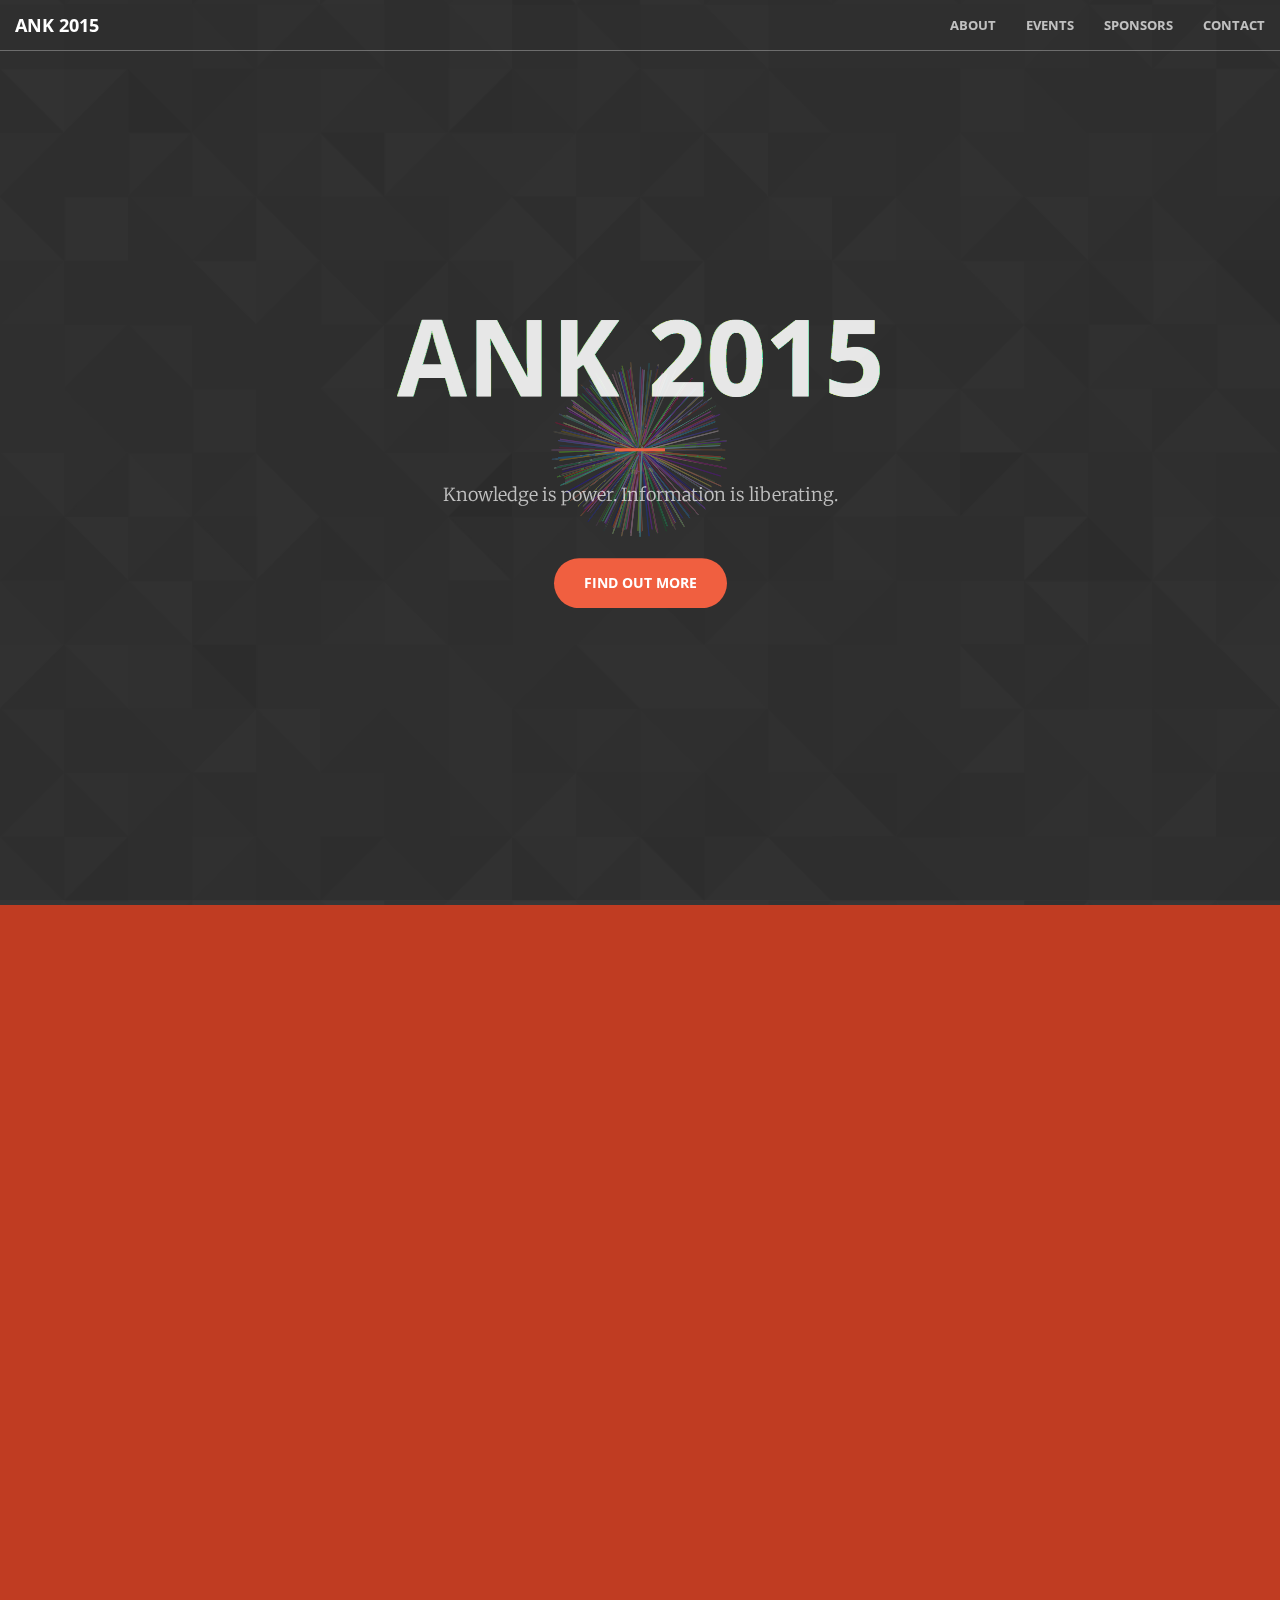
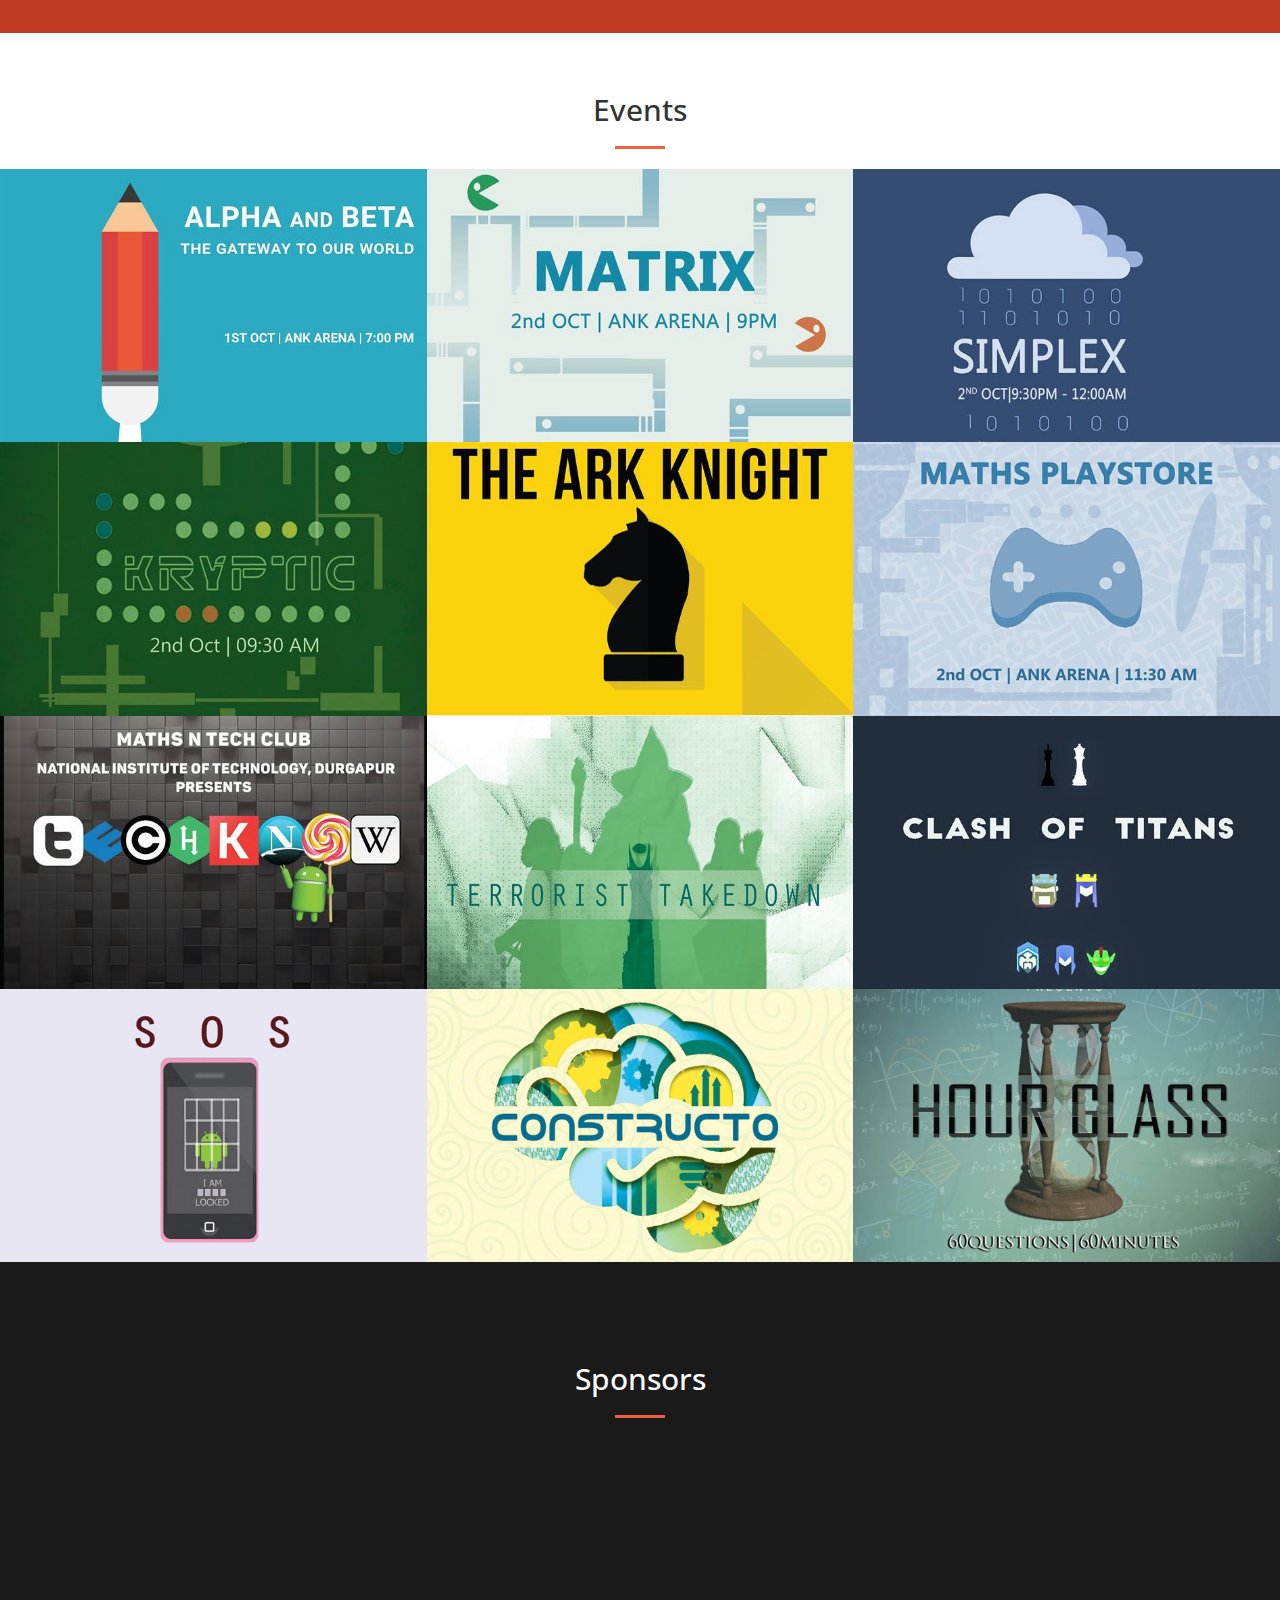
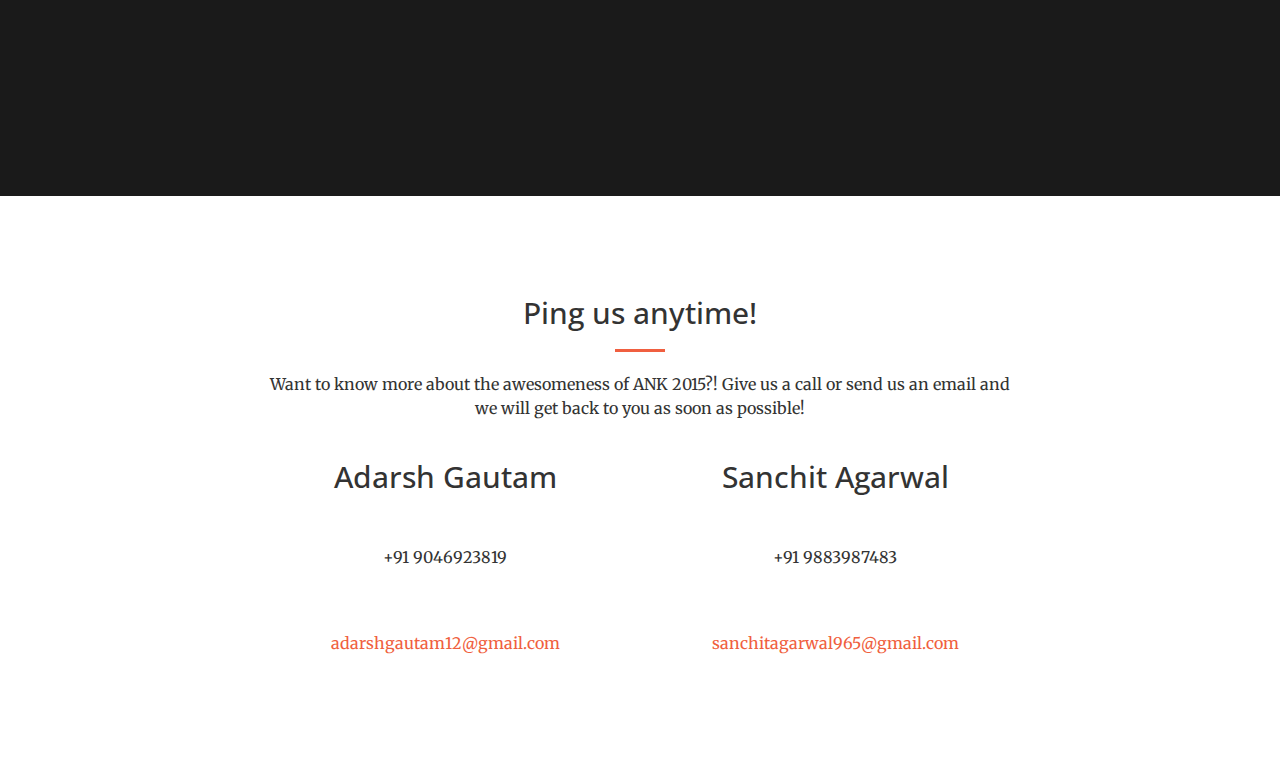
==== commit 9645bcd0: "add event date time venue" ====
--- a/index.html
+++ b/index.html
@@ -136,6 +136,7 @@
                                 <div class="project-name">
                                     ALPHA AND BETA
                                 </div>
+                                <h3 class="eventdesc">1ST OCT | ANK ARENA | 7:00 PM</h3>
                             </div>
                         </div>
                     </a>
@@ -148,6 +149,7 @@
                                 <div class="project-name">
                                     MATRIX
                                 </div>
+                                <h3 class="eventdesc">2ND OCT | ANK ARENA | 9:00 PM</h3>
                             </div>
                         </div>
                     </a>
@@ -160,6 +162,7 @@
                                 <div class="project-name">
                                     SIMPLEX
                                 </div>
+                                <h3 class="eventdesc">2ND OCT | 9:00 PM - 12:00 AM</h3>
                             </div>
                         </div>
                     </a>
@@ -172,6 +175,7 @@
                                 <div class="project-name">
                                     KRYPTIC
                                 </div>
+                                <h3 class="eventdesc">2ND OCT | ANK ARENA | 9:30 AM</h3>
                             </div>
                         </div>
                     </a>
@@ -196,6 +200,7 @@
                                 <div class="project-name">
                                     MATHS PLAY STORE
                                 </div>
+                                <h3 class="eventdesc">2ND OCT | ANK ARENA | 11:30 AM</h3>
                             </div>
                         </div>
                     </a>
@@ -208,6 +213,7 @@
                                 <div class="project-name">
                                     TECH KNOW
                                 </div>
+                                <h3 class="eventdesc">2ND OCT | LG 12 | 10:30 AM</h3>
                             </div>
                         </div>
                     </a>
@@ -220,6 +226,7 @@
                                 <div class="project-name">
                                     TERRORIST TAKEDOWN
                                 </div>
+                                <h3 class="eventdesc">2ND OCT | ANK ARENA | 1:30 PM</h3>
                             </div>
                         </div>
                     </a>
@@ -232,6 +239,7 @@
                                 <div class="project-name">
                                     CLASH OF TITANS
                                 </div>
+                                <h3 class="eventdesc">3RD OCT | ANK ARENA | 4:00 PM</h3>
                             </div>
                         </div>
                     </a>
@@ -256,6 +264,7 @@
                                 <div class="project-name">
                                     CONSTRUCTO
                                 </div>
+                                <h3 class="eventdesc">2ND OCT | ANK ARENA | 11:30 AM</h3>
                             </div>
                         </div>
                     </a>
@@ -268,6 +277,7 @@
                                 <div class="project-name">
                                     HOUR GLASS
                                 </div>
+                                <h3 class="eventdesc">28 SEP | 6:00 PM</h3>
                             </div>
                         </div>
                     </a>
--- a/css/style.css
+++ b/css/style.css
@@ -36,6 +36,11 @@
     -o-transition: background-color 1000ms linear;
     -ms-transition: background-color 1000ms linear;
     transition: background-color 1000ms linear;
+}
+
+.eventdesc{
+  opacity: .7;
+  font-size: 1.1em;
 }
 /* PARALLAX */
 .ankBig {
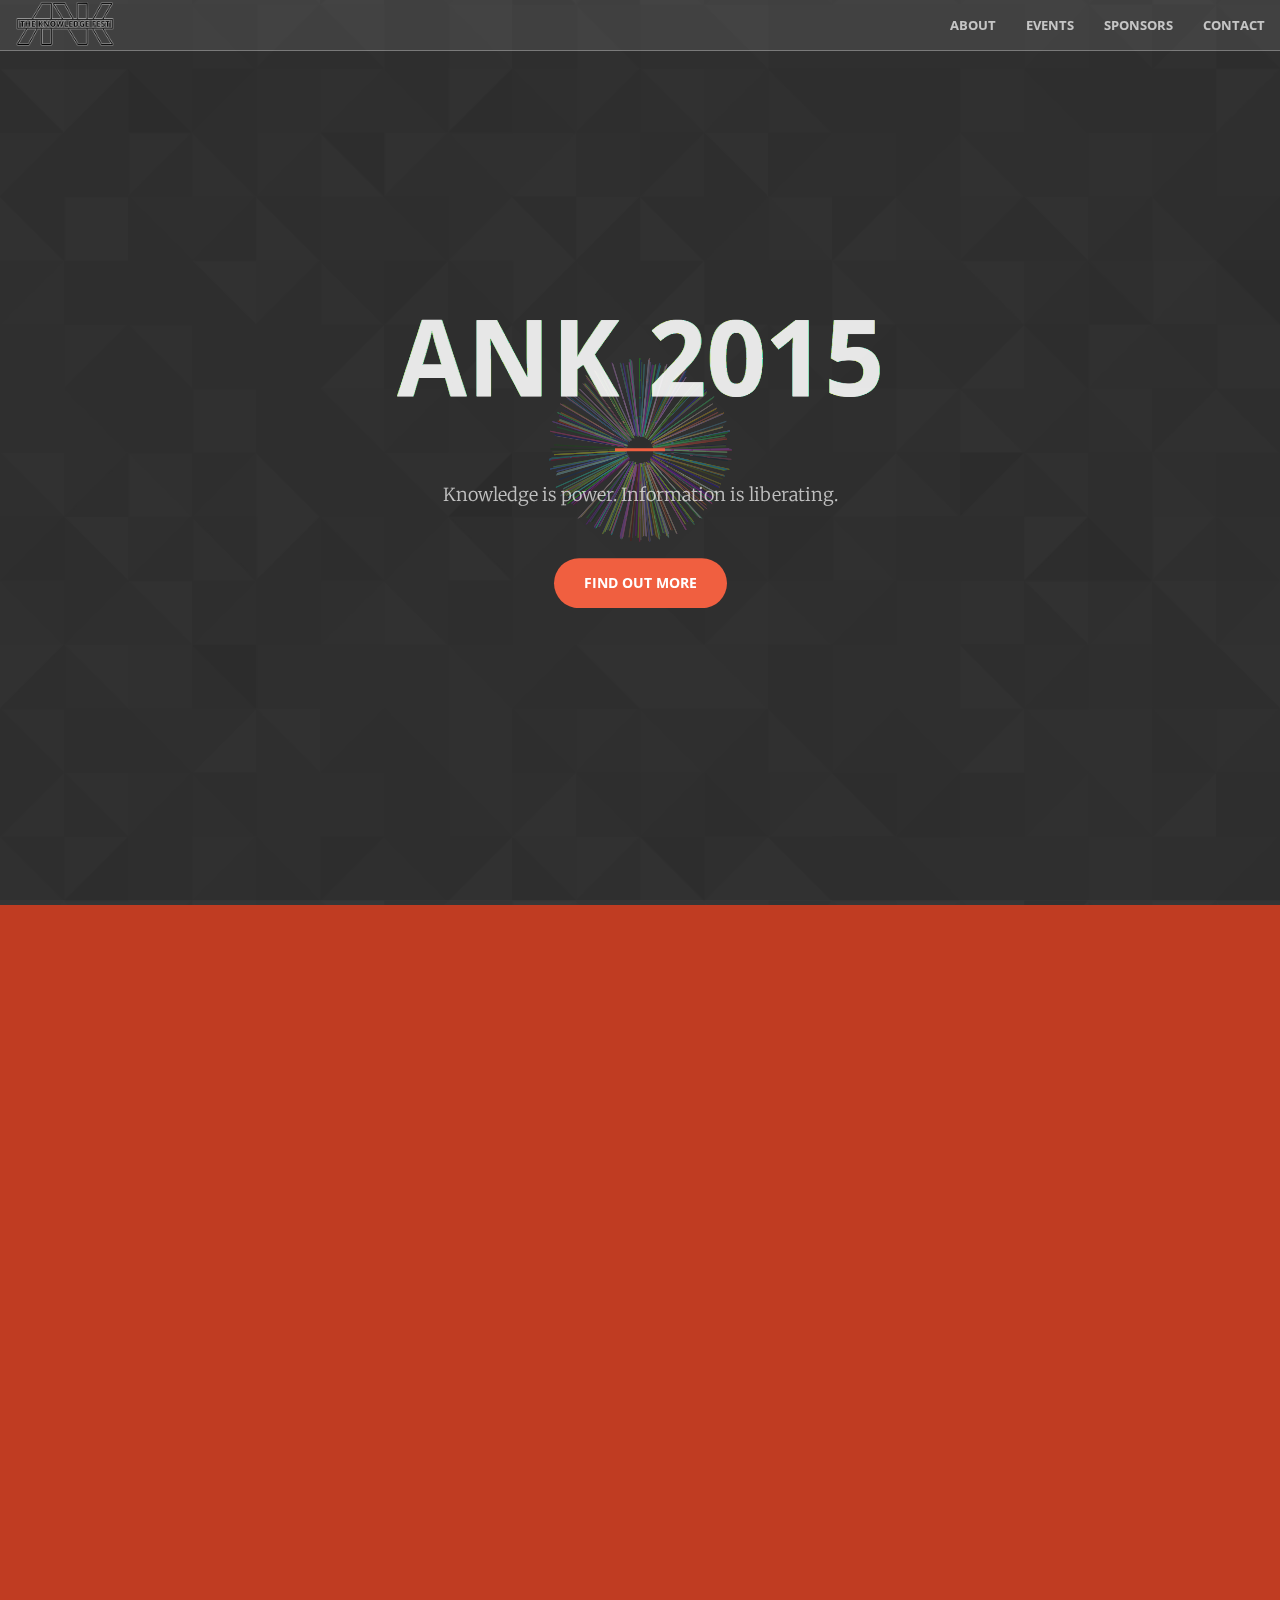
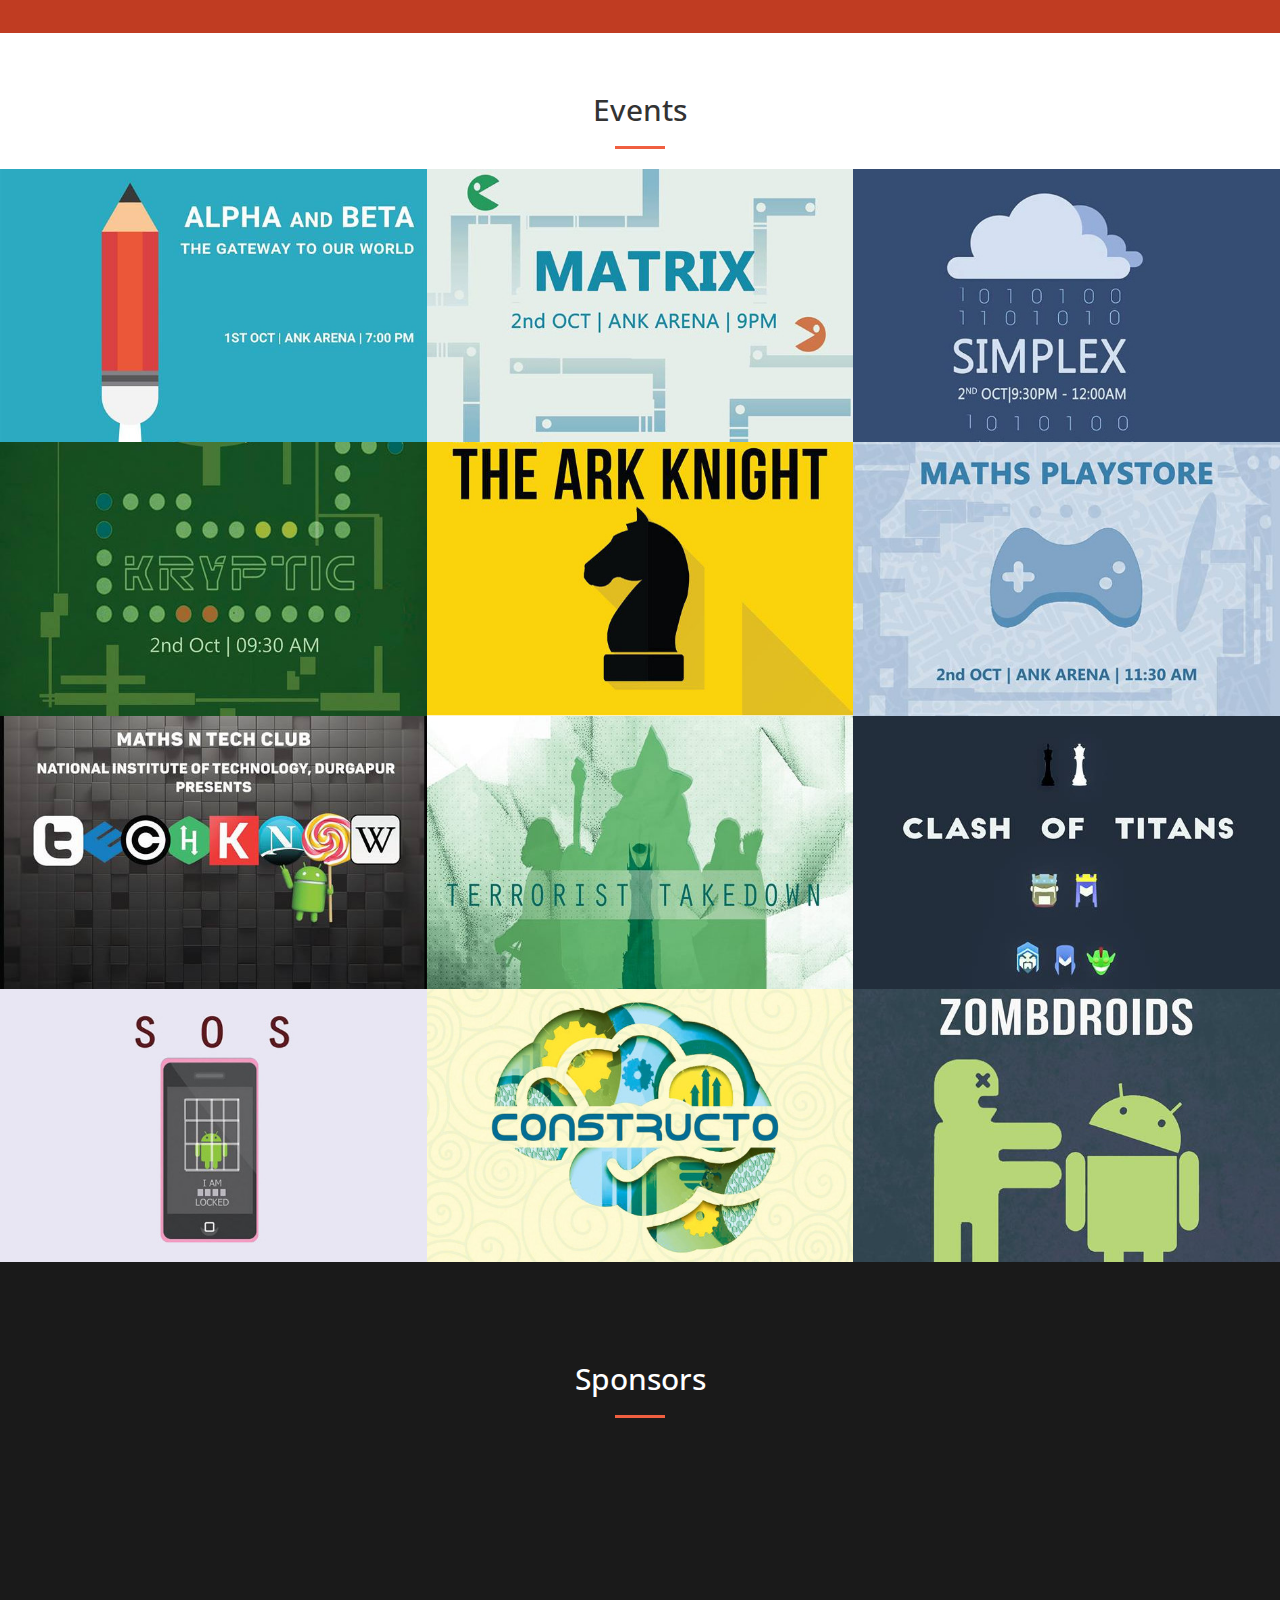
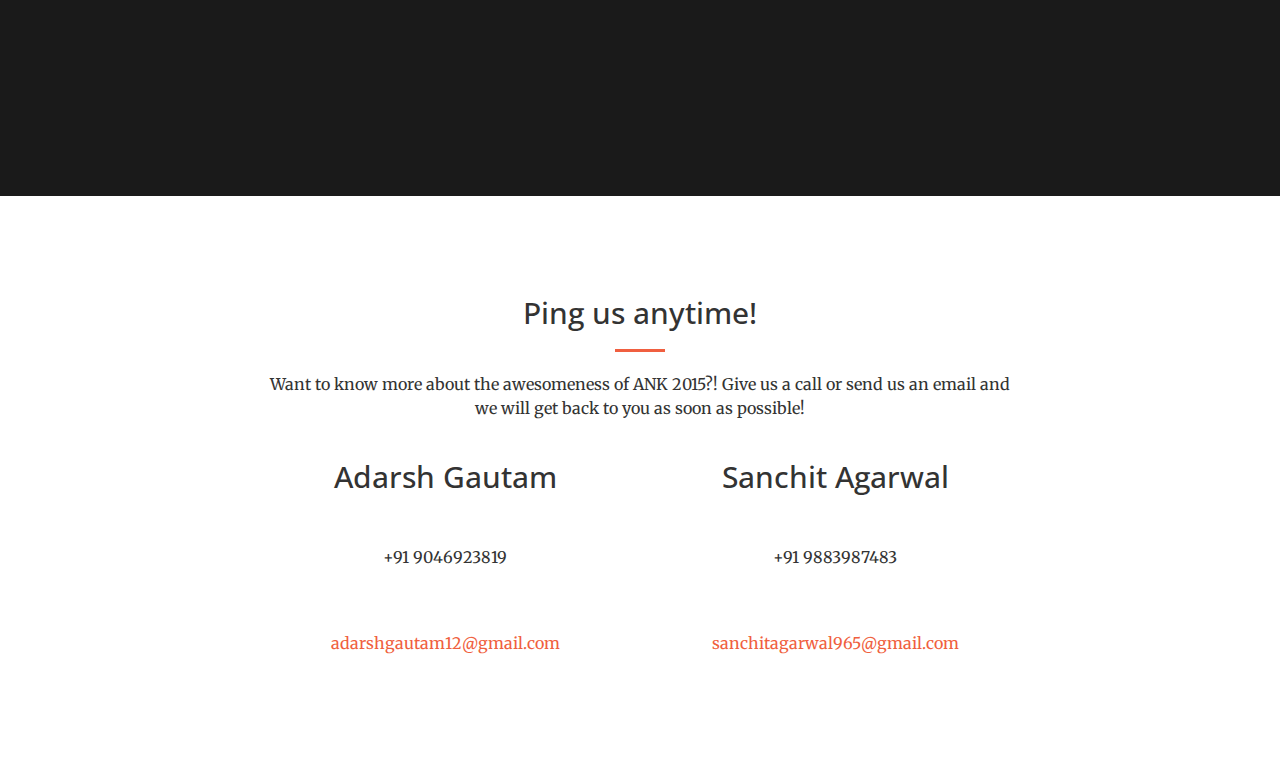
==== commit 6b64e816: "add ank folder" ====
--- a/index.html
+++ b/index.html
@@ -47,7 +47,8 @@
                     <span class="icon-bar"></span>
                     <span class="icon-bar"></span>
                 </button>
-                <a class="navbar-brand page-scroll" href="#page-top">ANK 2015</a>
+                <a class="navbar-brand page-scroll" href="#page-top"><img style="max-width:100px;"
+             src="img/ankLogo.png"></a>
             </div>
 
             <!-- Collect the nav links, forms, and other content for toggling -->
@@ -271,13 +272,13 @@
             	</div>
                 <div class="col-lg-4 col-sm-6">
                     <a href="#" class="portfolio-box">
-                        <img src="img/events/hourglass.jpg" class="img-responsive event-img" alt="">
-                        <div class="portfolio-box-caption">
-                            <div class="portfolio-box-caption-content">
-                                <div class="project-name">
-                                    HOUR GLASS
-                                </div>
-                                <h3 class="eventdesc">28 SEP | 6:00 PM</h3>
+                        <img src="img/events/zombdroidst.jpg" class="img-responsive event-img" alt="">
+                        <div class="portfolio-box-caption">
+                            <div class="portfolio-box-caption-content">
+                                <div class="project-name">
+                                    ZOMBDROIDS
+                                </div>
+                                <h3 class="eventdesc">2ND OCT | ANK ARENA | 6:30 PM</h3>
                             </div>
                         </div>
                     </a>
--- a/css/style.css
+++ b/css/style.css
@@ -41,6 +41,15 @@
 .eventdesc{
   opacity: .7;
   font-size: 1.1em;
+}
+
+.navbar-brand.page-scroll > img {
+    margin-top: -15px;
+}
+
+.navbar-default {
+    background-color: rgba(230, 230, 230, 0.1);
+    border-color: rgba(255, 255, 255, 0.3);
 }
 /* PARALLAX */
 .ankBig {
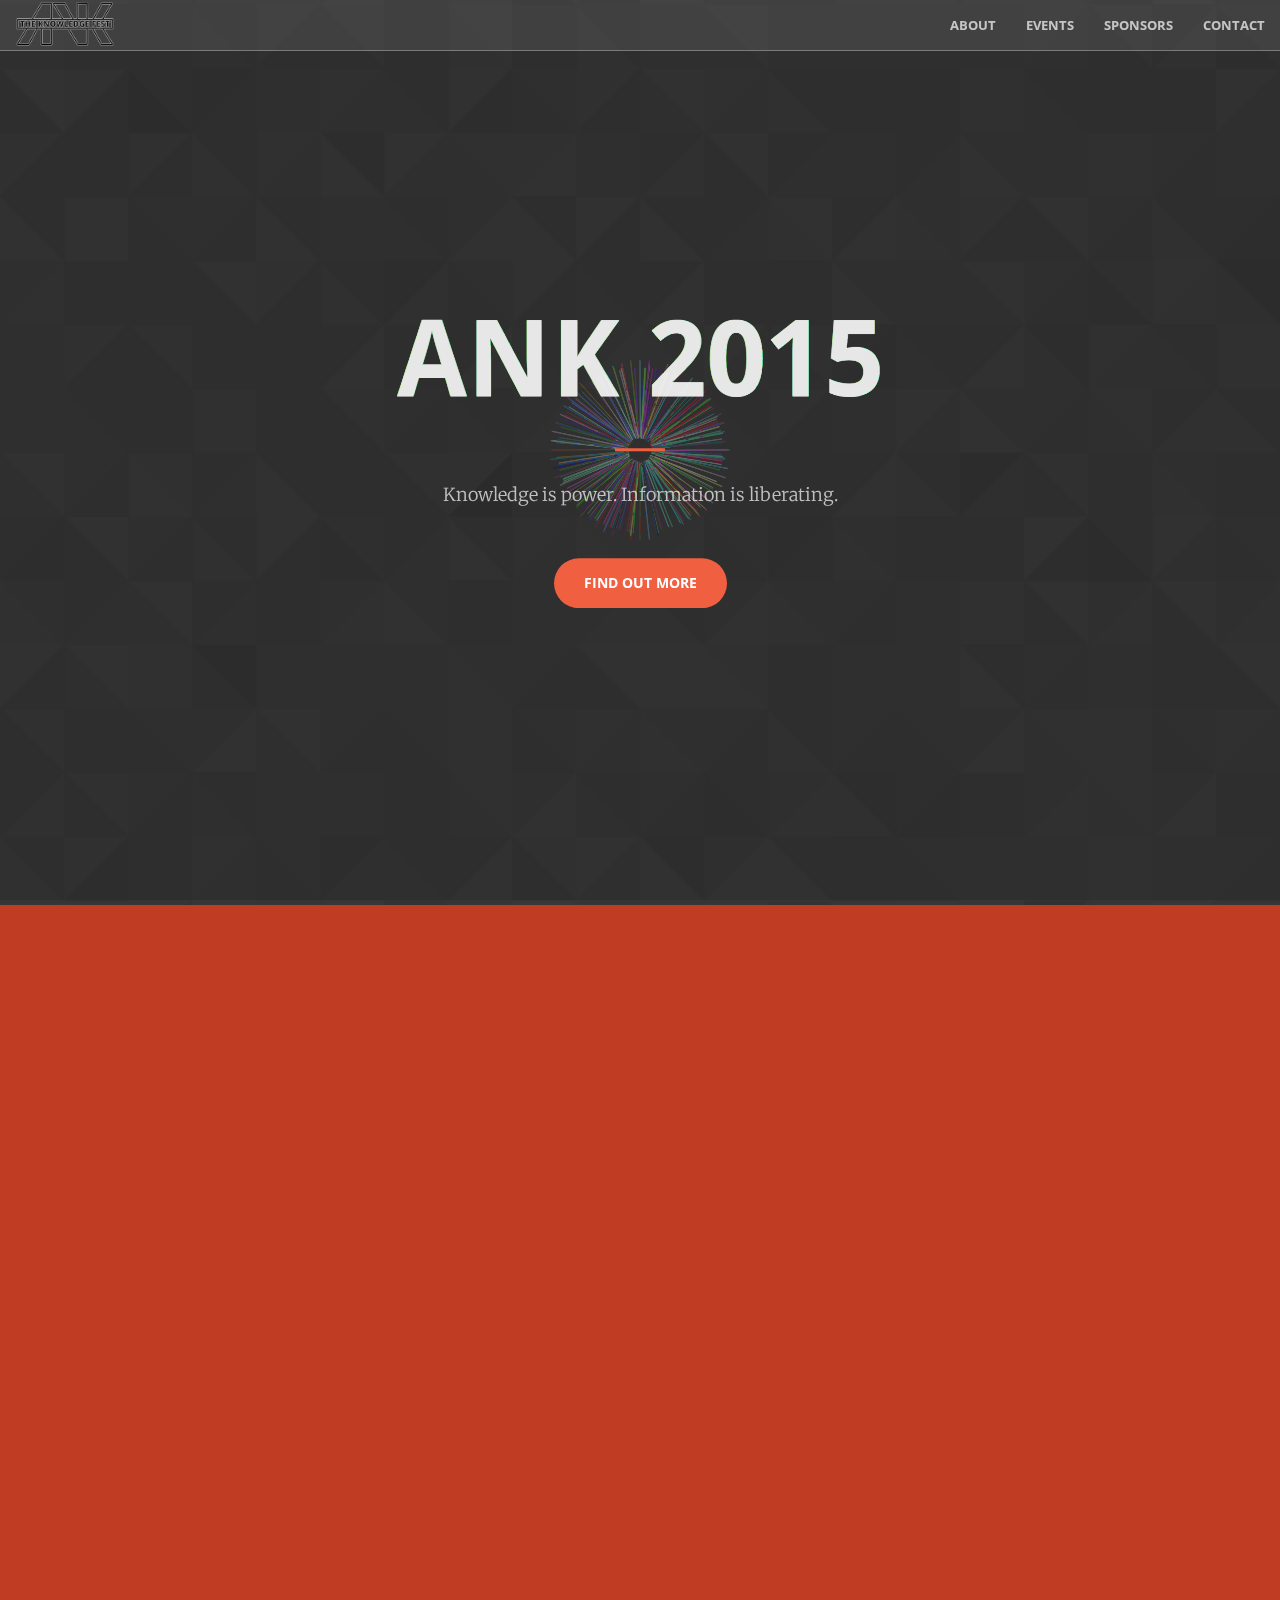
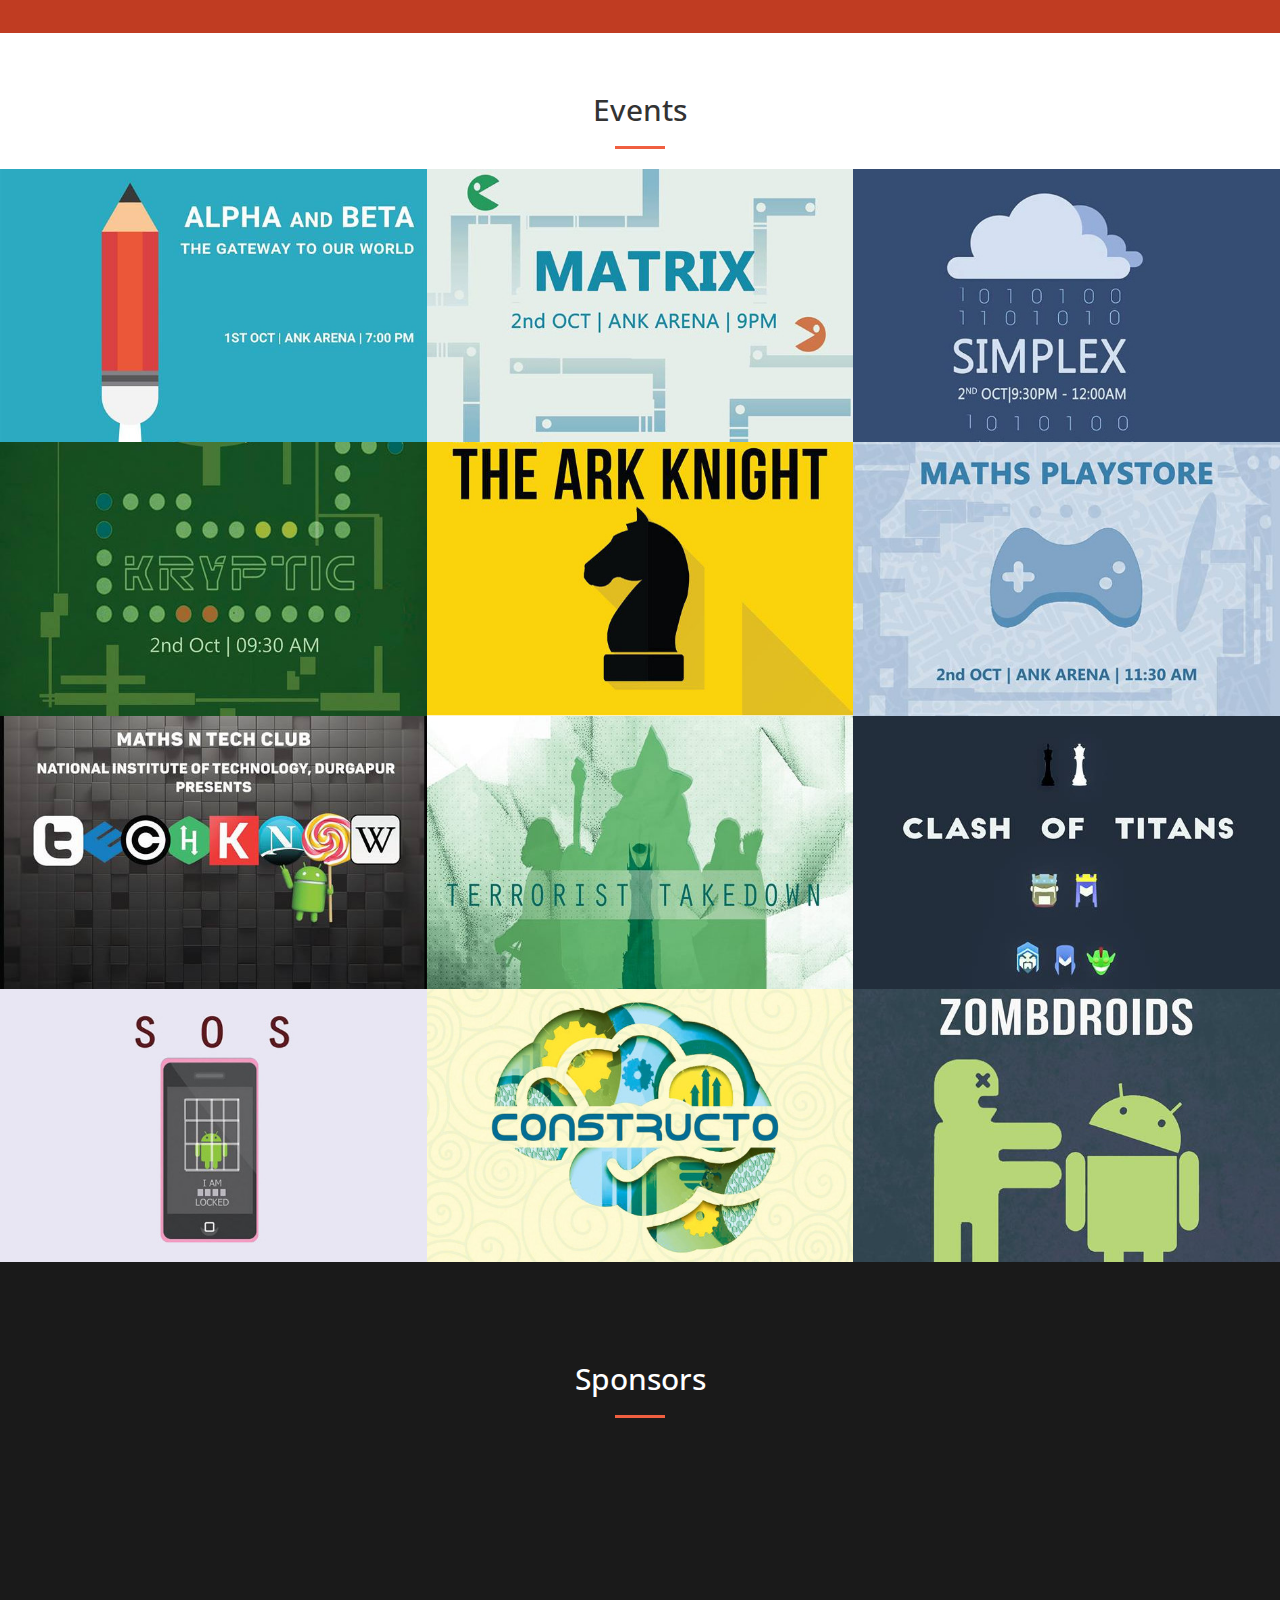
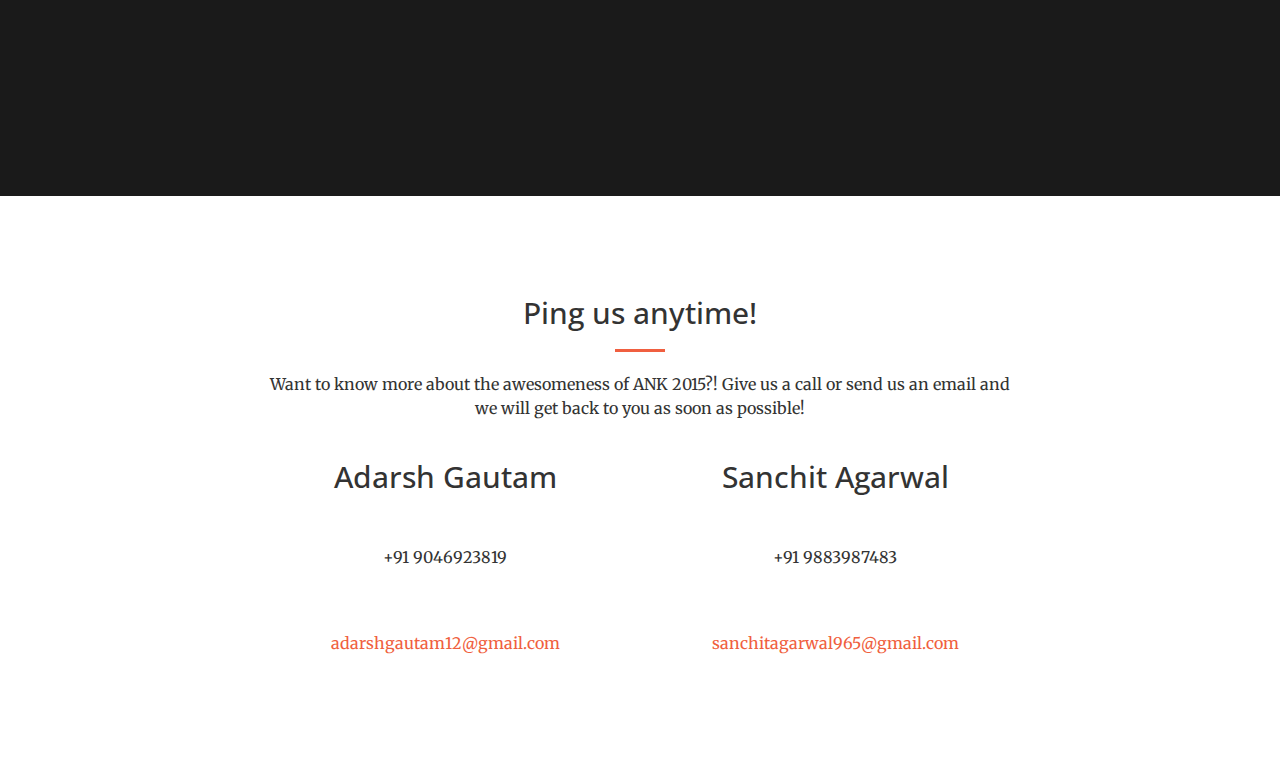
==== commit 969db159: "og meta tags" ====
--- a/index.html
+++ b/index.html
@@ -10,6 +10,14 @@
     <meta name="author" content="Maths N Tech Club">
 
     <title>ANK 2015 | The Knowledge Fest</title>
+
+
+
+    <meta property="og:url" content="http://www.ank.mntc.in" />
+	<meta property="og:type" content="article" />
+	<meta property="og:title" content="ANK 2015 | The Knowledge Fest" />
+	<meta property="og:description" content="MNTC NIT Durgapur presents ANK 2015 | The Knowledge Fest" />
+	<meta property="og:image" content="http://www.ank.mntc.in/img/poster.jpg" />
 
     <!-- Bootstrap Core CSS -->
     <link rel="stylesheet" href="css/bootstrap.min.css" type="text/css">
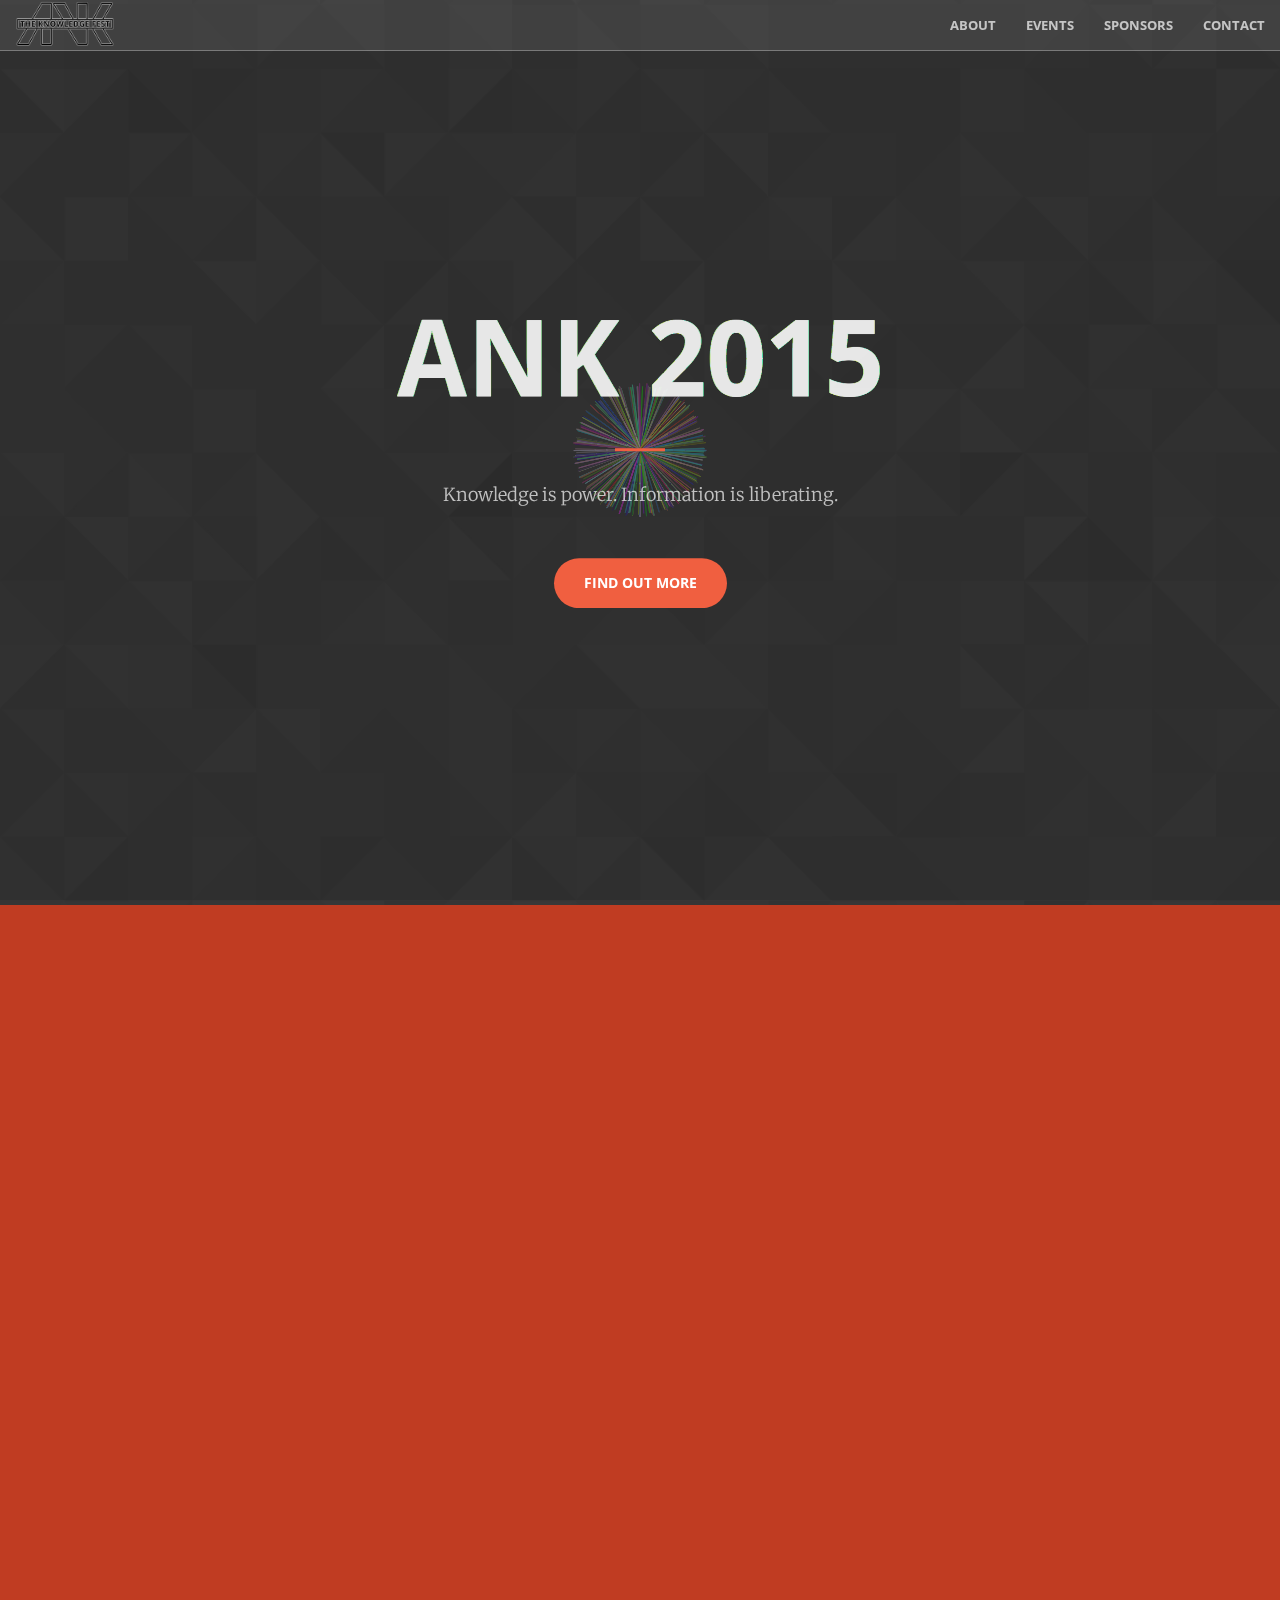
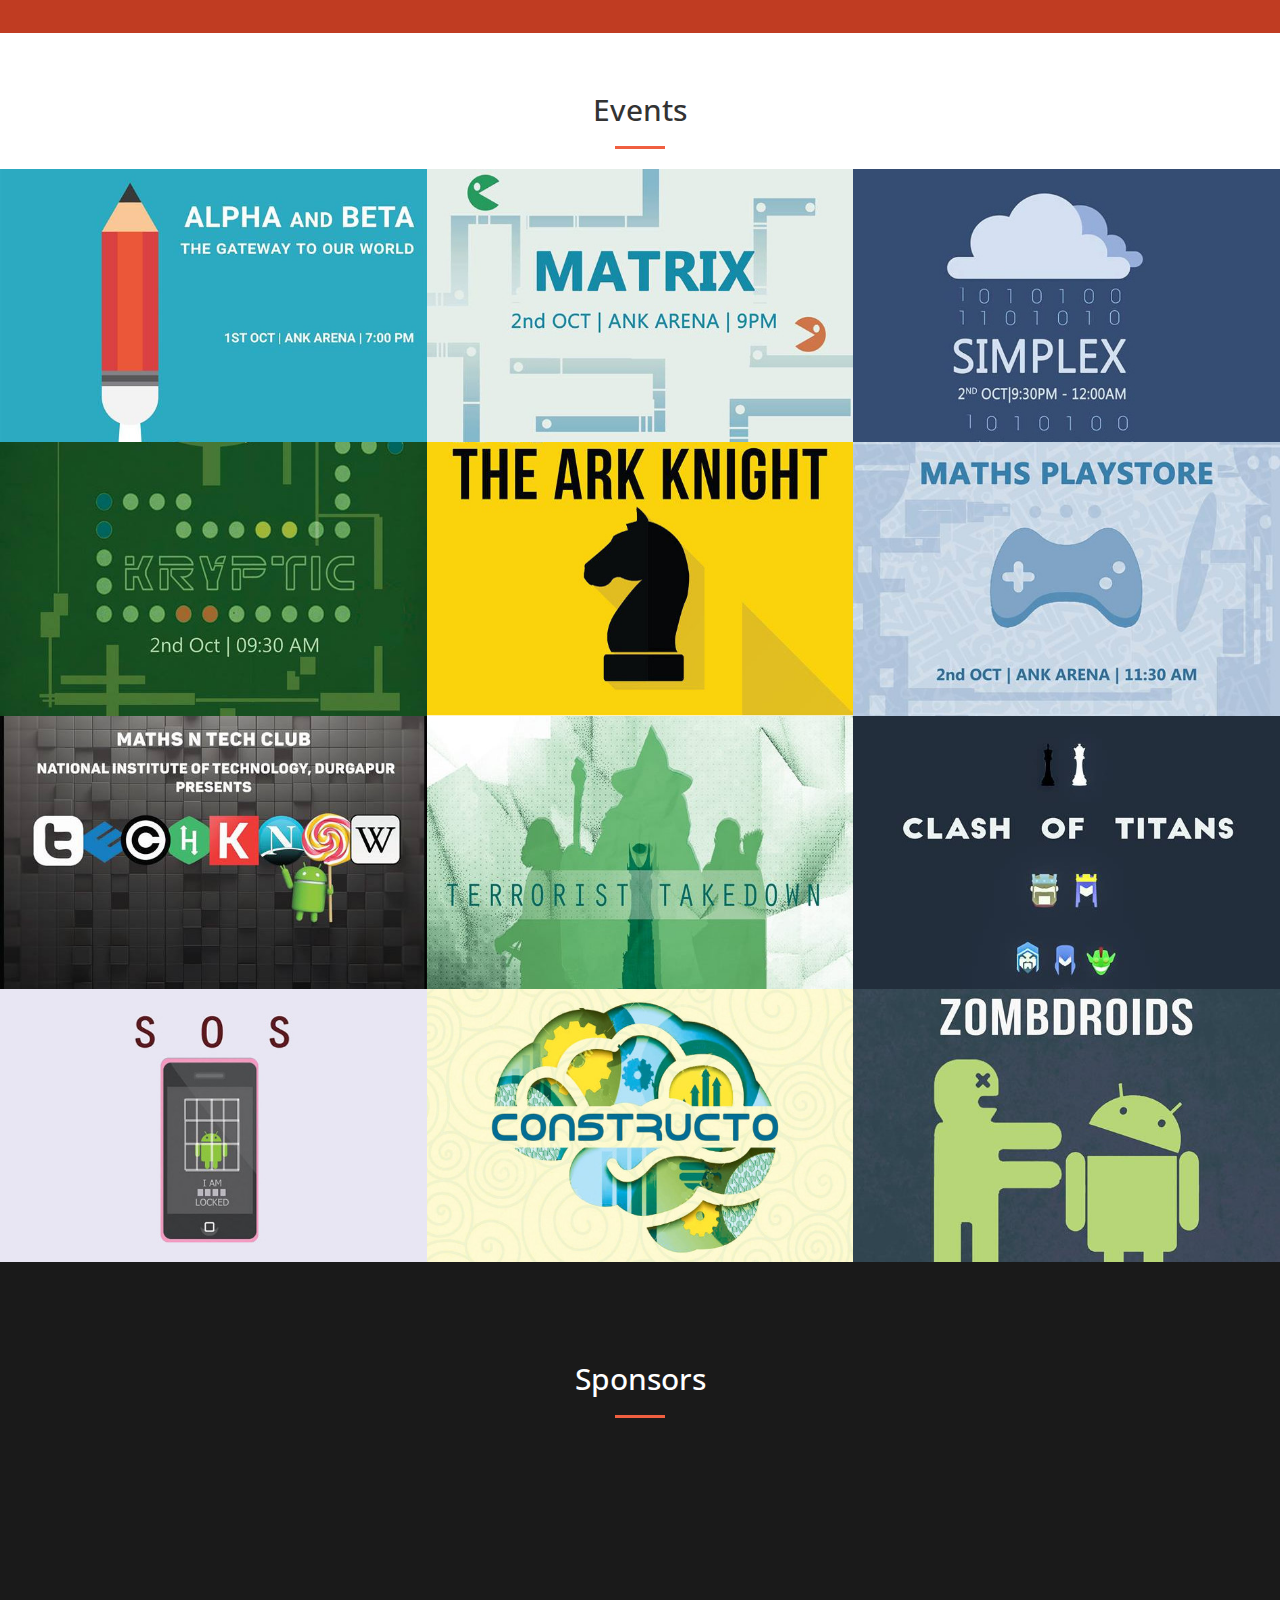
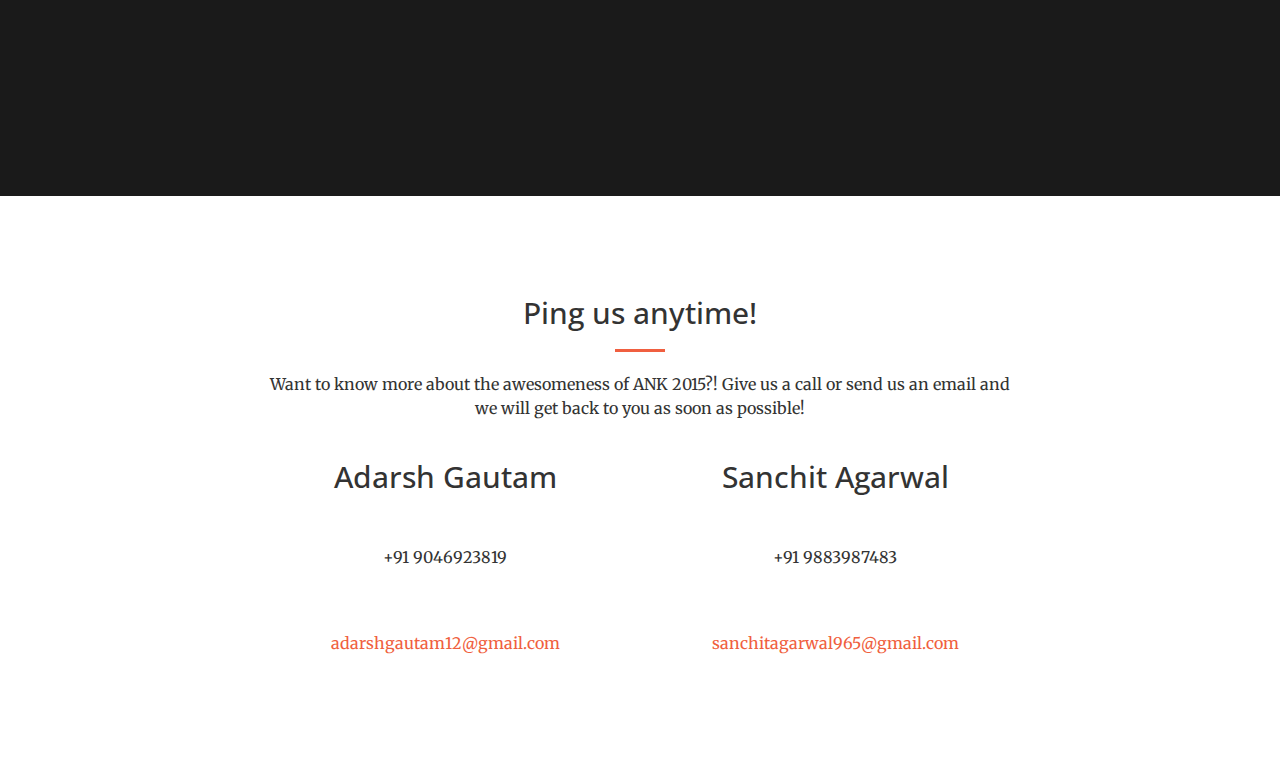
==== commit e3207e65: "change og tags" ====
--- a/index.html
+++ b/index.html
@@ -6,18 +6,18 @@
     <meta charset="utf-8">
     <meta http-equiv="X-UA-Compatible" content="IE=edge">
     <meta name="viewport" content="width=device-width, initial-scale=1">
+
+    <meta property="og:title" content="ANK 2015 | The Knowledge Fest"/>
+    <meta property="og:url" content="http://www.ank.mntc.in" />
+	<meta property="og:type" content="article" />
+	<meta property="og:description" content="MNTC NIT Durgapur presents ANK 2015 | The Knowledge Fest" />
+	<meta property="og:image" content="http://www.ank.mntc.in/img/poster.jpg" />
+
     <meta name="description" content="ANK 2015 - The Knowledge Fest by National Institute Of Technology Durgapur Maths N Tech Club">
     <meta name="author" content="Maths N Tech Club">
 
     <title>ANK 2015 | The Knowledge Fest</title>
 
-
-
-    <meta property="og:url" content="http://www.ank.mntc.in" />
-	<meta property="og:type" content="article" />
-	<meta property="og:title" content="ANK 2015 | The Knowledge Fest" />
-	<meta property="og:description" content="MNTC NIT Durgapur presents ANK 2015 | The Knowledge Fest" />
-	<meta property="og:image" content="http://www.ank.mntc.in/img/poster.jpg" />
 
     <!-- Bootstrap Core CSS -->
     <link rel="stylesheet" href="css/bootstrap.min.css" type="text/css">
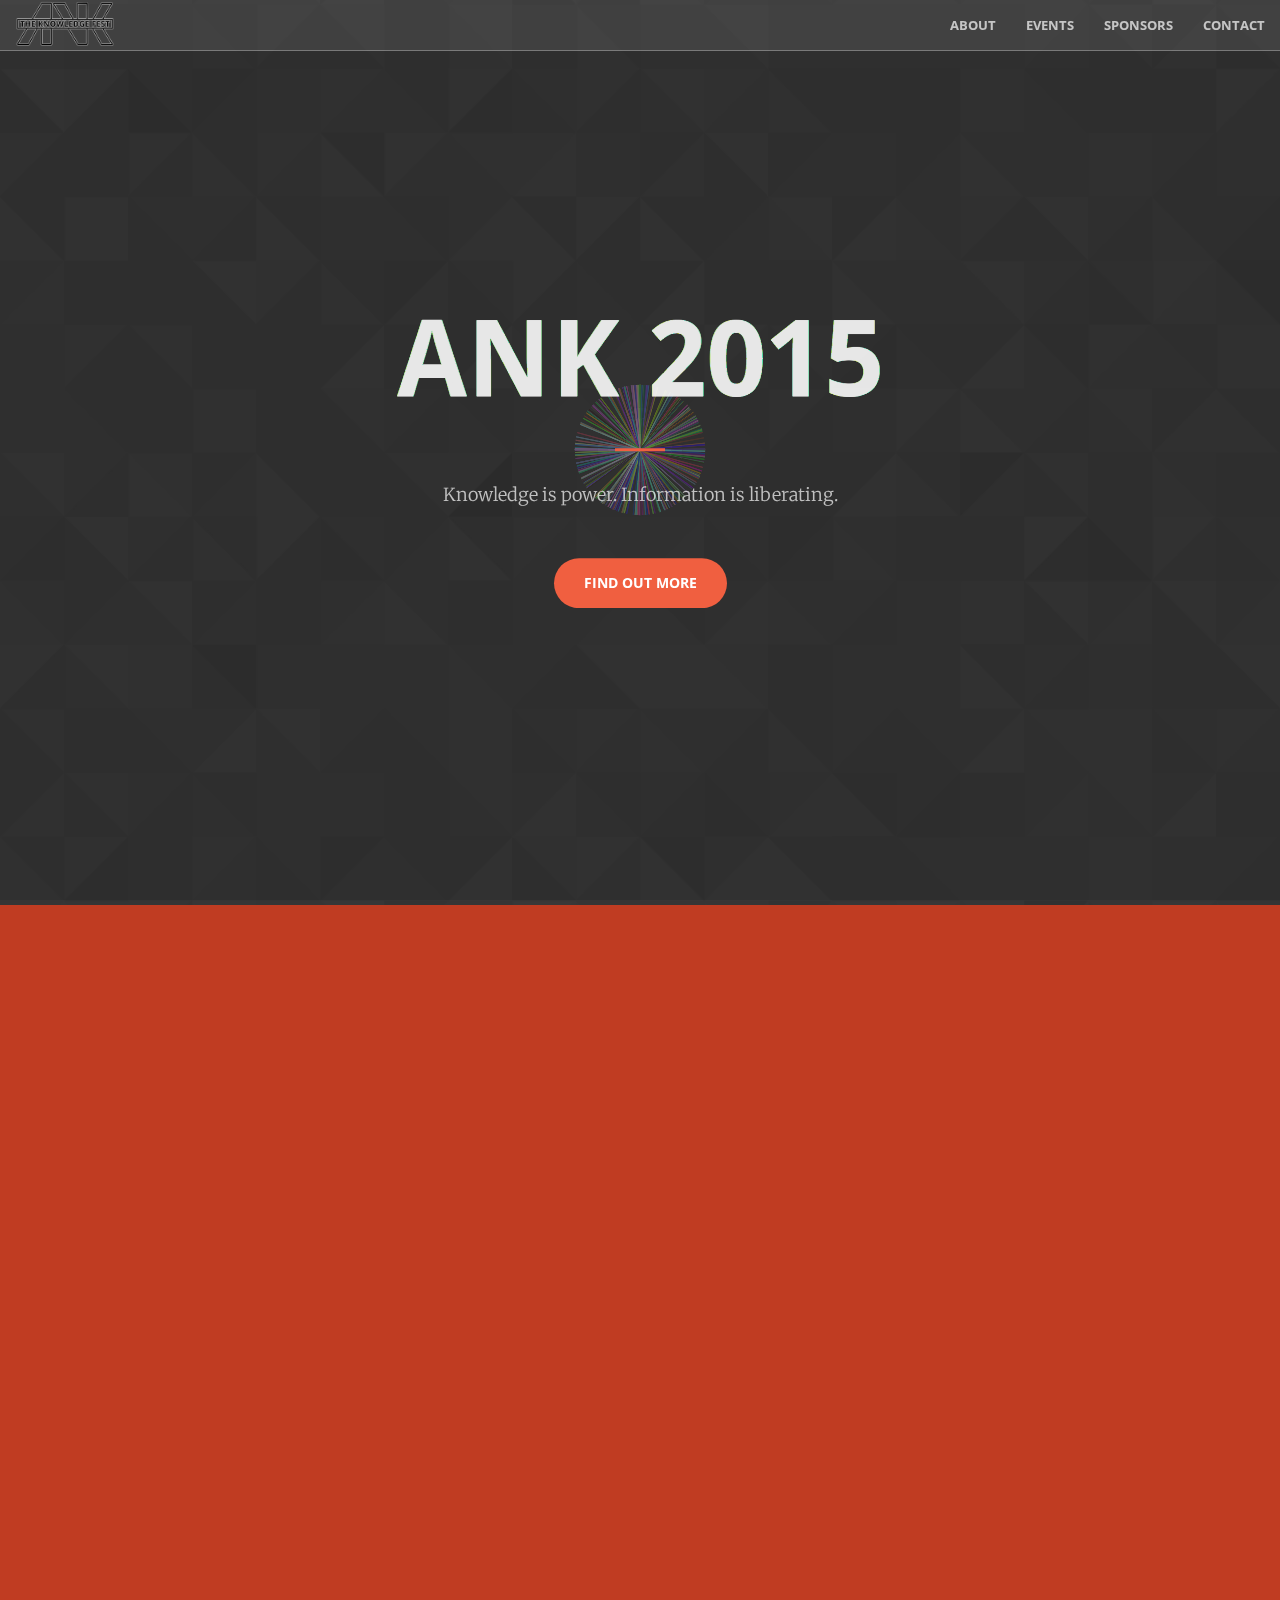
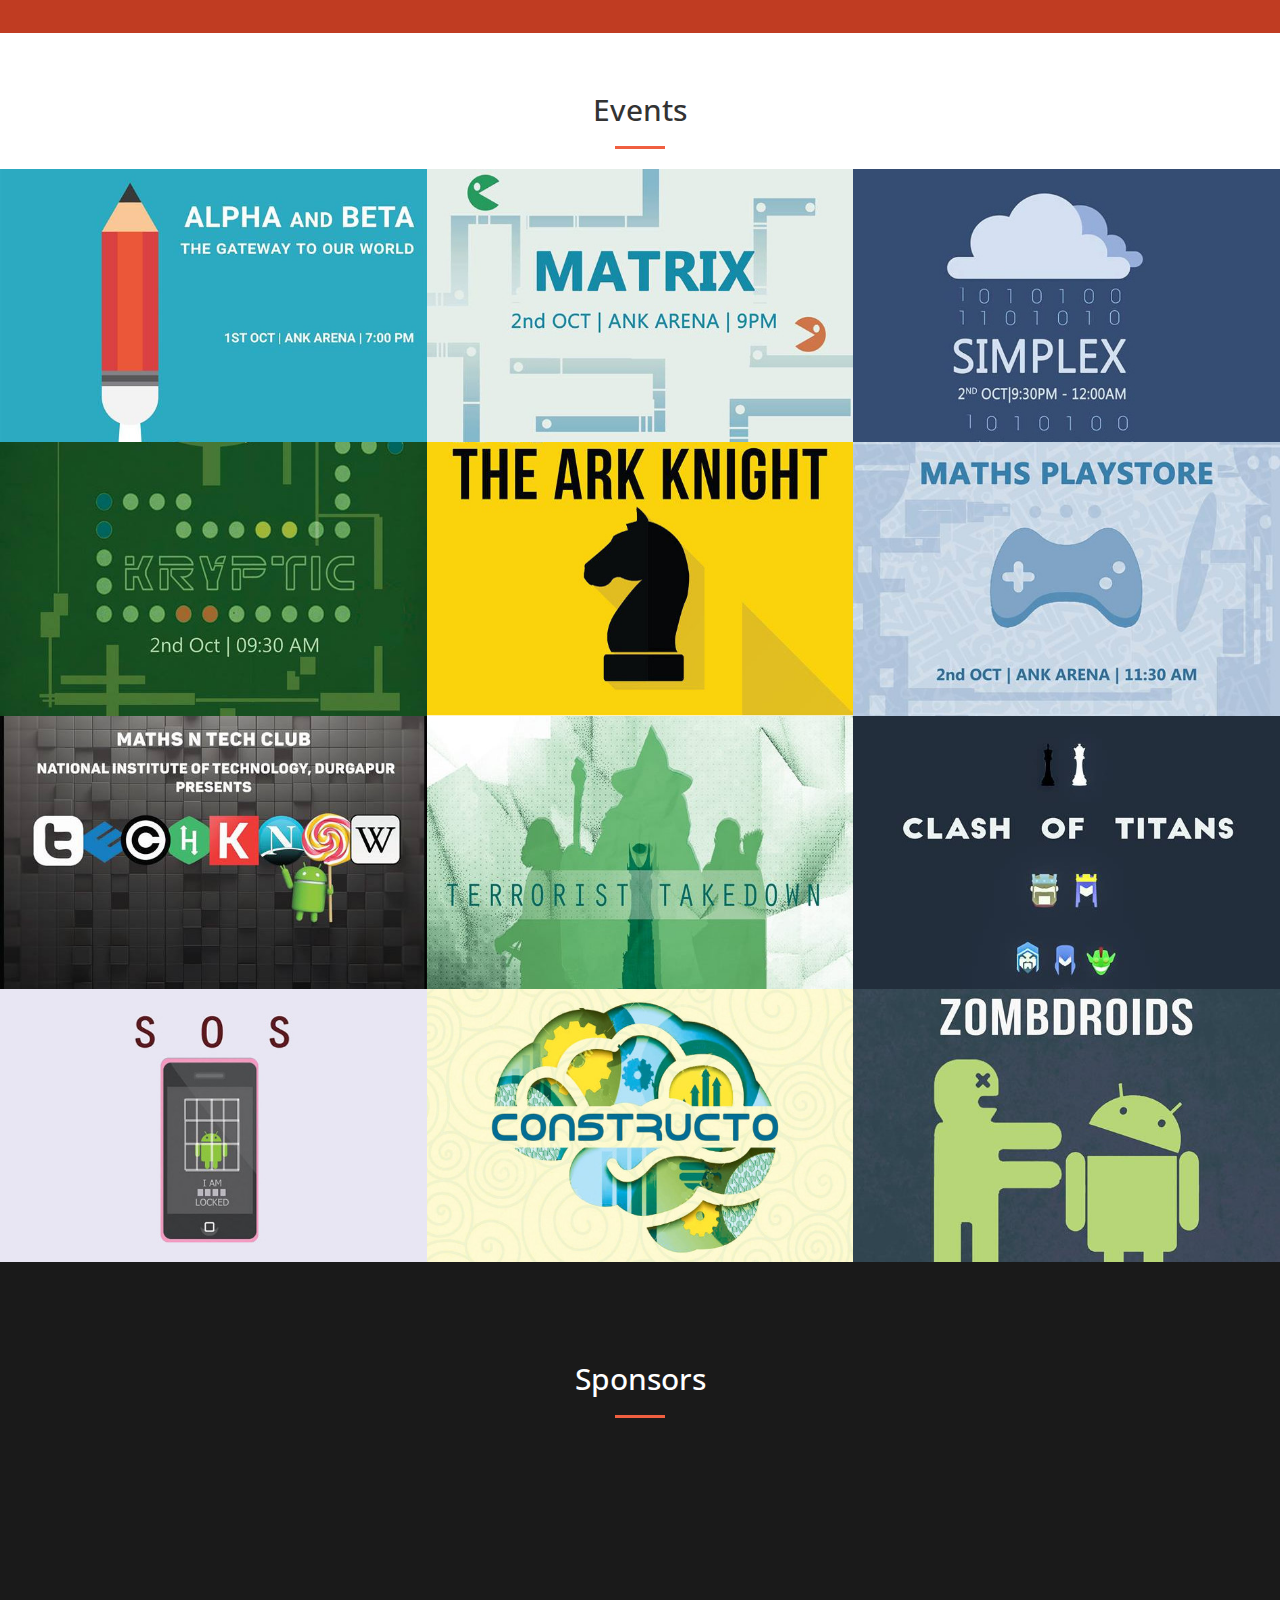
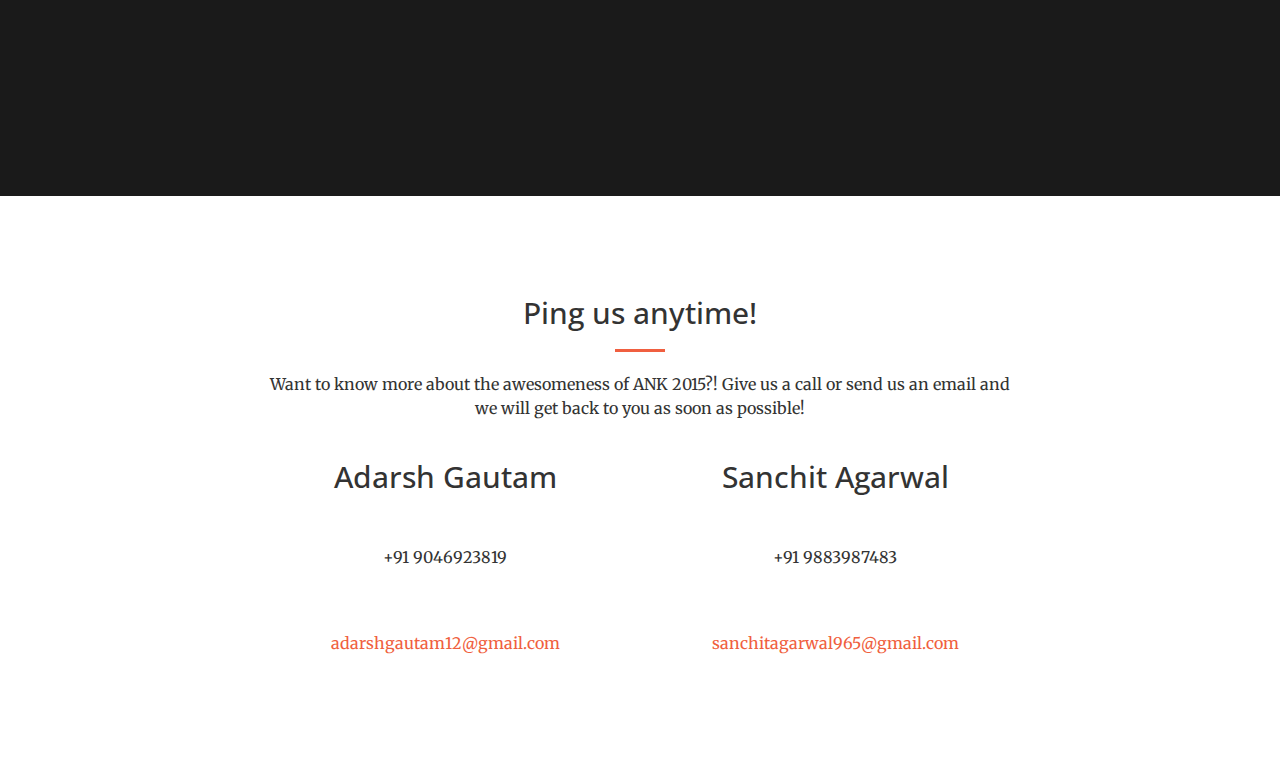
==== commit 75436a33: "change og url" ====
--- a/index.html
+++ b/index.html
@@ -8,10 +8,10 @@
     <meta name="viewport" content="width=device-width, initial-scale=1">
 
     <meta property="og:title" content="ANK 2015 | The Knowledge Fest"/>
-    <meta property="og:url" content="http://www.ank.mntc.in" />
+    <meta property="og:url" content="http://ank.mntc.in" />
 	<meta property="og:type" content="article" />
 	<meta property="og:description" content="MNTC NIT Durgapur presents ANK 2015 | The Knowledge Fest" />
-	<meta property="og:image" content="http://www.ank.mntc.in/img/poster.jpg" />
+	<meta property="og:image" content="http://ank.mntc.in/img/poster.jpg" />
 
     <meta name="description" content="ANK 2015 - The Knowledge Fest by National Institute Of Technology Durgapur Maths N Tech Club">
     <meta name="author" content="Maths N Tech Club">
